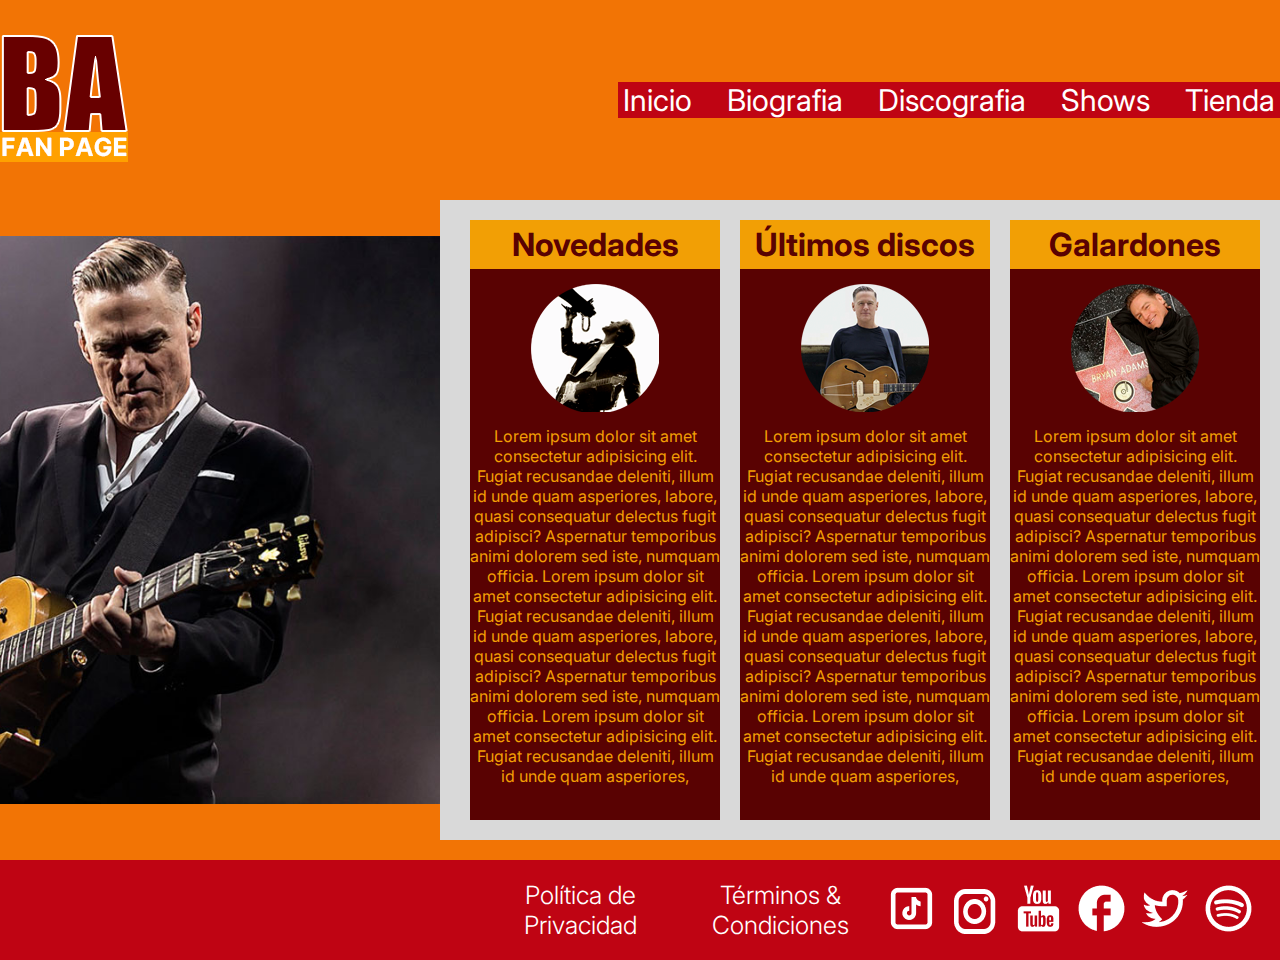
==== index.html @ 45563d8f "Primera subida" ====
<!DOCTYPE html>
<html lang="en">
<head>
    <meta charset="UTF-8">
    <meta name="viewport" content="width=device-width, initial-scale=1.0">
    <title>Bryan Adams Fan Page Home</title>
    <link rel="preconnect" href="https://fonts.googleapis.com">
    <link rel="preconnect" href="https://fonts.gstatic.com" crossorigin>
    <link href="https://fonts.googleapis.com/css2?family=Inter:wght@100..900&display=swap" rel="stylesheet">
    <link rel="stylesheet" href="./css/style.css">
</head>
<body>
    <header class="header-index">
        <div>
            <img src="./assets/img/logo-ba.png" alt="">
        </div>
        <nav>
            <ul class="navBar">
                <li><a href="#">Inicio</a></li>
                <li><a href="./pages/biografia.html">Biografia</a></li>
                <li><a href="./pages/discografia.html">Discografia</a></li>
                <li><a href="./pages/shows.html">Shows</a></li>
                <li><a href="./pages/tienda.html">Tienda</a></li>
            </ul>
        </nav>
    </header>
    <main>
        <section class="contenedor">
            <div>
                <img class="portada" src="./assets/img/ba-portada.jpg" alt="">
            </div>
            <div class="contenedor-caja">
                <article class="caja">
                    <h1>Novedades</h1>
                    <div class="caja-img">
                        <img src="./assets/img/novedades-img.png" alt="">
                    </div>
                    <div>
                        <p>Lorem ipsum dolor sit amet consectetur adipisicing elit. Fugiat recusandae deleniti, illum id unde quam asperiores, labore, quasi consequatur delectus fugit adipisci? Aspernatur temporibus animi dolorem sed iste, numquam officia. Lorem ipsum dolor sit amet consectetur adipisicing elit. Fugiat recusandae deleniti, illum id unde quam asperiores, labore, quasi consequatur delectus fugit adipisci? Aspernatur temporibus animi dolorem sed iste, numquam officia. Lorem ipsum dolor sit amet consectetur adipisicing elit. Fugiat recusandae deleniti, illum id unde quam asperiores,</p>
                    </div>
                </article>
                <article class="caja">
                    <h1>Últimos discos</h1>
                    <div class="caja-img">
                        <img src="./assets/img/ultimodisco-img.png" alt="">
                    </div>
                    <div>
                        <p>Lorem ipsum dolor sit amet consectetur adipisicing elit. Fugiat recusandae deleniti, illum id unde quam asperiores, labore, quasi consequatur delectus fugit adipisci? Aspernatur temporibus animi dolorem sed iste, numquam officia. Lorem ipsum dolor sit amet consectetur adipisicing elit. Fugiat recusandae deleniti, illum id unde quam asperiores, labore, quasi consequatur delectus fugit adipisci? Aspernatur temporibus animi dolorem sed iste, numquam officia. Lorem ipsum dolor sit amet consectetur adipisicing elit. Fugiat recusandae deleniti, illum id unde quam asperiores,</p>
                    </div>
                </article>
                <article class="caja">
                    <h1>Galardones</h1>
                    <div class="caja-img">
                        <img src="./assets/img/galardones-img.png" alt="">
                    </div>
                    <div>
                        <p>Lorem ipsum dolor sit amet consectetur adipisicing elit. Fugiat recusandae deleniti, illum id unde quam asperiores, labore, quasi consequatur delectus fugit adipisci? Aspernatur temporibus animi dolorem sed iste, numquam officia. Lorem ipsum dolor sit amet consectetur adipisicing elit. Fugiat recusandae deleniti, illum id unde quam asperiores, labore, quasi consequatur delectus fugit adipisci? Aspernatur temporibus animi dolorem sed iste, numquam officia. Lorem ipsum dolor sit amet consectetur adipisicing elit. Fugiat recusandae deleniti, illum id unde quam asperiores,</p>
                    </div>
                </article>    
            </div>
        </section>
        <br/>
    </main>
    <footer>
        <div class="footer-privacidad">
            <h2>Política de Privacidad</h2>
        </div>
        <div class="terminos-condiciones">
            <h2>Términos & Condiciones</h2>
        </div>
        <div class="redes">
            <a href="https://www.tiktok.com/@bryanadams" target="_blank"><img src="./assets/img/TikTok.png" alt=""></a>
            <a href="https://www.instagram.com/bryanadams/" target="_blank"><img src="./assets/img/Instagram.png" alt=""></a>
            <a href="https://www.youtube.com/channel/UCxuYPUdTZHRZKVRZ1km1plw" target="_blank"><img src="./assets/img/YouTube Logo.png" alt=""></a>
            <a href="https://www.facebook.com/bryanadamsofficial" target="_blank"><img src="./assets/img/Facebook.png" alt=""></a>
            <a href="https://twitter.com/bryanadams" target="_blank"><img src="./assets/img/Twitter.png" alt=""></a>
            <a href="https://open.spotify.com/artist/3Z02hBLubJxuFJfhacLSDc" target="_blank"><img src="./assets/img/Spotify.png" alt=""></a>
        </div>    
    </footer>
    
</body>
</html>
---- css/style.css ----
/* Reset */
*{
    margin: 0;
    padding: 0;
    box-sizing: border-box;

    /* fuente */
    font-family: "Inter", sans-serif;
}

/* header */

.header-index{
    display: flex;
    justify-content: space-between;
    align-items: center;
    width: 100%;
    height: 200px;
}
.header-index nav{
    background-color: #BF0413;
}
.navBar{
    display: flex;
    gap: 1.5625rem;
    list-style-type: none;
}
.navBar li a{
    text-decoration: none;
    color: white;
    font-size: 1.875rem;
    padding: 5px;
}

/* ESTILO INICIO */

body{
    width: 100%;
    height: 100vh;
    background-color: #F27405;
}
.contenedor{
    width: 100%;
    display: flex;
    flex-direction: row;
    flex-wrap: wrap;
    justify-content: flex-end;
}
.portada{
    width: 100%;
    height: 640px;
    object-fit: contain;
    position: absolute;
    top: 200px;
    left: -525px;
    z-index: -1;
}
.contenedor-caja{
    background-color: #D9D9D9;
    display: flex;
    flex-direction: row;
    flex-wrap: wrap;
    padding: 10px 10px 10px 20px;
}
.caja{
    width: 250px;
    height: 600px;
    background-color: #590202;
    color: #F29F05;
    text-align: center;
    margin: 10px;
}
.caja h1{
    color: #590202;
    background-color: #F29F05;
    padding: 5px 0px 5px 0px;
}
.caja-img{
    padding: 15px 0px 10px 0px;
}

/* ESTILO BIOGRAFIA */

.portada2{
    width: 100%;
    height: 640px;
    object-fit: contain;
    position: absolute;
    top: 200px;
    left: -489px;
    z-index: -1;
}
.contenedor-caja2{
    width: 800px;
    background-color: #D9D9D9;
    display: flex;
    flex-direction: row;
    flex-wrap: wrap;
    padding: 10px 10px 10px 20px;
}
.caja2{
    width: 800px;
    height: 600px;
    background-color: #590202;
    color: #F29F05;
    text-align: center;
    margin: 10px;
}
.caja2 h1{
    color: #590202;
    background-color: #F29F05;
    font-size: 30px;
    padding: 5px 0px 5px 0px;
}
.caja2 p{
    padding: 10px 20px 0px 20px;
}

/* ESTILO DISCOGRAFIA */

.caja h1{
    color: #590202;
    background-color: #F29F05;
    padding: 5px 0px 5px 0px;
}
.caja3{
    width: 250px;
    height: 600px;
    background-color: #590202;
    color: #F29F05;
    text-align: center;
    margin: 10px;
}
.caja3 h1{
    font-size: 30px;
    color: #590202;
    background-color: #F29F05;
    padding: 5px 0px 5px 0px;
}

/* ESTILO SHOWS */

.portada4{
    width: 100%;
    height: 640px;
    object-fit: contain;
    position: absolute;
    top: 200px;
    left: -580px;
    z-index: -1;

}
.caja4{
    width: 800px;
    height: 600px;
    background-color: #590202;
    color: #F29F05;
    text-align: center;
    margin: 10px;
}
.caja4 h1{
    font-size: 30px;
    color: #590202;
    background-color: #F29F05;
    padding: 5px 0px 5px 0px;
}
.caja4 p{
    font-size: xx-large;
    padding-top: 30px;
}

/* ESTILO TIENDA */

.portada5{
    width: 100%;
    height: 640px;
    object-fit: contain;
    position: absolute;
    top: 200px;
    left: -380px;
    z-index: -1;
}
.contenedor-caja5{
    width: 33%;
    background-color: #D9D9D9;
    display: flex;
    flex-direction: row;
    flex-wrap: wrap;
    justify-content: center;
    padding: 10px 10px 10px 20px;
}
.caja5{
    width: 250px;
    height: 290px;
    background-color: #590202;
    color: #F29F05;
    text-align: center;
    margin: 10px;
}
.caja5 h1{
    color: #590202;
    background-color: #F29F05;
}
.caja-img5{
    width: 250px;
    height: 250px;
}
.caja5 p{
    font-size: 11px;
    text-align: center;
    padding: 5px 10px 10px 10px;
}

/* FOOTER */

footer{
    display: flex;
    justify-content: flex-end;
    flex-flow: row wrap;
    width: 100%;
    height: 100px;
    background-color: #BF0413;
}
footer div{
    width: 200px;
    display: flex;
    align-items: center;
}
h2{
    color: white;
    font-size: 25px;
    font-weight: 300;
    text-align: center;
}
.redes{
    width: 400px;
    display: flex;
    justify-content: space-around;
    align-items: center;
    padding: 0px 20px 0px 0px;
}
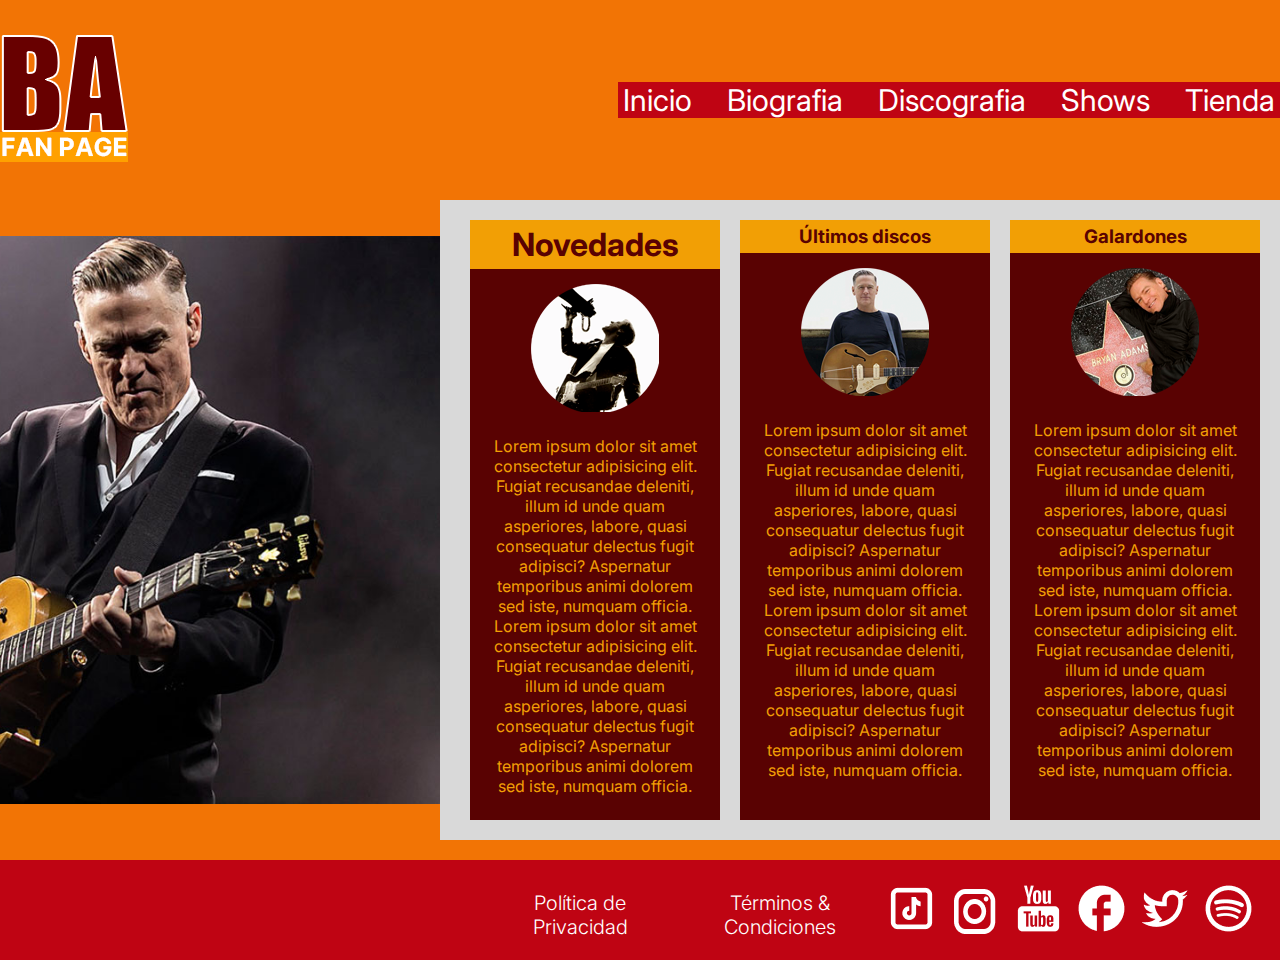
==== commit e837c871: "Corrección de H1 y descripción en los ALT" ====
--- a/index.html
+++ b/index.html
@@ -27,34 +27,34 @@
     <main>
         <section class="contenedor">
             <div>
-                <img class="portada" src="./assets/img/ba-portada.jpg" alt="">
+                <img class="portada" src="./assets/img/ba-portada.jpg" alt="El cantante canadiense Bryan Adams interpretó lo mejor de su discografía en el concierto que ofreció en el Jockey Club del Perú.">
             </div>
             <div class="contenedor-caja">
                 <article class="caja">
                     <h1>Novedades</h1>
                     <div class="caja-img">
-                        <img src="./assets/img/novedades-img.png" alt="">
+                        <img src="./assets/img/novedades-img.png" alt="Bryan Adams con un megafono que forma parte de la tapa del disco Waking Up The Neighbours">
                     </div>
                     <div>
-                        <p>Lorem ipsum dolor sit amet consectetur adipisicing elit. Fugiat recusandae deleniti, illum id unde quam asperiores, labore, quasi consequatur delectus fugit adipisci? Aspernatur temporibus animi dolorem sed iste, numquam officia. Lorem ipsum dolor sit amet consectetur adipisicing elit. Fugiat recusandae deleniti, illum id unde quam asperiores, labore, quasi consequatur delectus fugit adipisci? Aspernatur temporibus animi dolorem sed iste, numquam officia. Lorem ipsum dolor sit amet consectetur adipisicing elit. Fugiat recusandae deleniti, illum id unde quam asperiores,</p>
+                        <p>Lorem ipsum dolor sit amet consectetur adipisicing elit. Fugiat recusandae deleniti, illum id unde quam asperiores, labore, quasi consequatur delectus fugit adipisci? Aspernatur temporibus animi dolorem sed iste, numquam officia. Lorem ipsum dolor sit amet consectetur adipisicing elit. Fugiat recusandae deleniti, illum id unde quam asperiores, labore, quasi consequatur delectus fugit adipisci? Aspernatur temporibus animi dolorem sed iste, numquam officia.</p>
                     </div>
                 </article>
                 <article class="caja">
-                    <h1>Últimos discos</h1>
+                    <h2>Últimos discos</h2>
                     <div class="caja-img">
-                        <img src="./assets/img/ultimodisco-img.png" alt="">
+                        <img src="./assets/img/ultimodisco-img.png" alt="El músico canadiense Bryan Adams posando con su guitarra">
                     </div>
                     <div>
-                        <p>Lorem ipsum dolor sit amet consectetur adipisicing elit. Fugiat recusandae deleniti, illum id unde quam asperiores, labore, quasi consequatur delectus fugit adipisci? Aspernatur temporibus animi dolorem sed iste, numquam officia. Lorem ipsum dolor sit amet consectetur adipisicing elit. Fugiat recusandae deleniti, illum id unde quam asperiores, labore, quasi consequatur delectus fugit adipisci? Aspernatur temporibus animi dolorem sed iste, numquam officia. Lorem ipsum dolor sit amet consectetur adipisicing elit. Fugiat recusandae deleniti, illum id unde quam asperiores,</p>
+                        <p>Lorem ipsum dolor sit amet consectetur adipisicing elit. Fugiat recusandae deleniti, illum id unde quam asperiores, labore, quasi consequatur delectus fugit adipisci? Aspernatur temporibus animi dolorem sed iste, numquam officia. Lorem ipsum dolor sit amet consectetur adipisicing elit. Fugiat recusandae deleniti, illum id unde quam asperiores, labore, quasi consequatur delectus fugit adipisci? Aspernatur temporibus animi dolorem sed iste, numquam officia.</p>
                     </div>
                 </article>
                 <article class="caja">
-                    <h1>Galardones</h1>
+                    <h3>Galardones</h3>
                     <div class="caja-img">
-                        <img src="./assets/img/galardones-img.png" alt="">
+                        <img src="./assets/img/galardones-img.png" alt="Bryan Adams junto a su estrella en el Paseo de la Fama">
                     </div>
                     <div>
-                        <p>Lorem ipsum dolor sit amet consectetur adipisicing elit. Fugiat recusandae deleniti, illum id unde quam asperiores, labore, quasi consequatur delectus fugit adipisci? Aspernatur temporibus animi dolorem sed iste, numquam officia. Lorem ipsum dolor sit amet consectetur adipisicing elit. Fugiat recusandae deleniti, illum id unde quam asperiores, labore, quasi consequatur delectus fugit adipisci? Aspernatur temporibus animi dolorem sed iste, numquam officia. Lorem ipsum dolor sit amet consectetur adipisicing elit. Fugiat recusandae deleniti, illum id unde quam asperiores,</p>
+                        <p>Lorem ipsum dolor sit amet consectetur adipisicing elit. Fugiat recusandae deleniti, illum id unde quam asperiores, labore, quasi consequatur delectus fugit adipisci? Aspernatur temporibus animi dolorem sed iste, numquam officia. Lorem ipsum dolor sit amet consectetur adipisicing elit. Fugiat recusandae deleniti, illum id unde quam asperiores, labore, quasi consequatur delectus fugit adipisci? Aspernatur temporibus animi dolorem sed iste, numquam officia.</p>
                     </div>
                 </article>    
             </div>
@@ -63,10 +63,10 @@
     </main>
     <footer>
         <div class="footer-privacidad">
-            <h2>Política de Privacidad</h2>
+            <p>Política de Privacidad</p>
         </div>
         <div class="terminos-condiciones">
-            <h2>Términos & Condiciones</h2>
+            <p>Términos & Condiciones</p>
         </div>
         <div class="redes">
             <a href="https://www.tiktok.com/@bryanadams" target="_blank"><img src="./assets/img/TikTok.png" alt=""></a>
--- a/css/style.css
+++ b/css/style.css
@@ -75,10 +75,25 @@
     background-color: #F29F05;
     padding: 5px 0px 5px 0px;
 }
+.caja h2{
+    color: #590202;
+    background-color: #F29F05;
+    padding: 5px 0px 5px 0px;
+    font-size: 1.17em;
+    font-weight: bold;
+}
+.caja h3{
+    color: #590202;
+    background-color: #F29F05;
+    padding: 5px 0px 5px 0px;
+}
+
 .caja-img{
     padding: 15px 0px 10px 0px;
 }
-
+p{
+    padding: 10px 20px 0px 20px;
+}
 /* ESTILO BIOGRAFIA */
 
 .portada2{
@@ -113,16 +128,12 @@
     padding: 5px 0px 5px 0px;
 }
 .caja2 p{
-    padding: 10px 20px 0px 20px;
+    padding: 30px 30px 0px 30px;
 }
 
 /* ESTILO DISCOGRAFIA */
 
-.caja h1{
-    color: #590202;
-    background-color: #F29F05;
-    padding: 5px 0px 5px 0px;
-}
+
 .caja3{
     width: 250px;
     height: 600px;
@@ -132,12 +143,23 @@
     margin: 10px;
 }
 .caja3 h1{
-    font-size: 30px;
-    color: #590202;
-    background-color: #F29F05;
-    padding: 5px 0px 5px 0px;
-}
-
+    font-size: 20px;
+    color: #590202;
+    background-color: #F29F05;
+    padding: 5px 0px 5px 0px;
+}
+.caja3 h2{
+    font-size: 20px;
+    color: #590202;
+    background-color: #F29F05;
+    padding: 5px 0px 5px 0px;
+}
+.caja3 h3{
+    font-size: 20px;
+    color: #590202;
+    background-color: #F29F05;
+    padding: 5px 0px 5px 0px;
+}
 /* ESTILO SHOWS */
 
 .portada4{
@@ -226,9 +248,15 @@
     display: flex;
     align-items: center;
 }
-h2{
+.footer-privacidad{
     color: white;
-    font-size: 25px;
+    font-size: 20px;
+    font-weight: 300;
+    text-align: center;
+}
+.terminos-condiciones{
+    color: white;
+    font-size: 20px;
     font-weight: 300;
     text-align: center;
 }
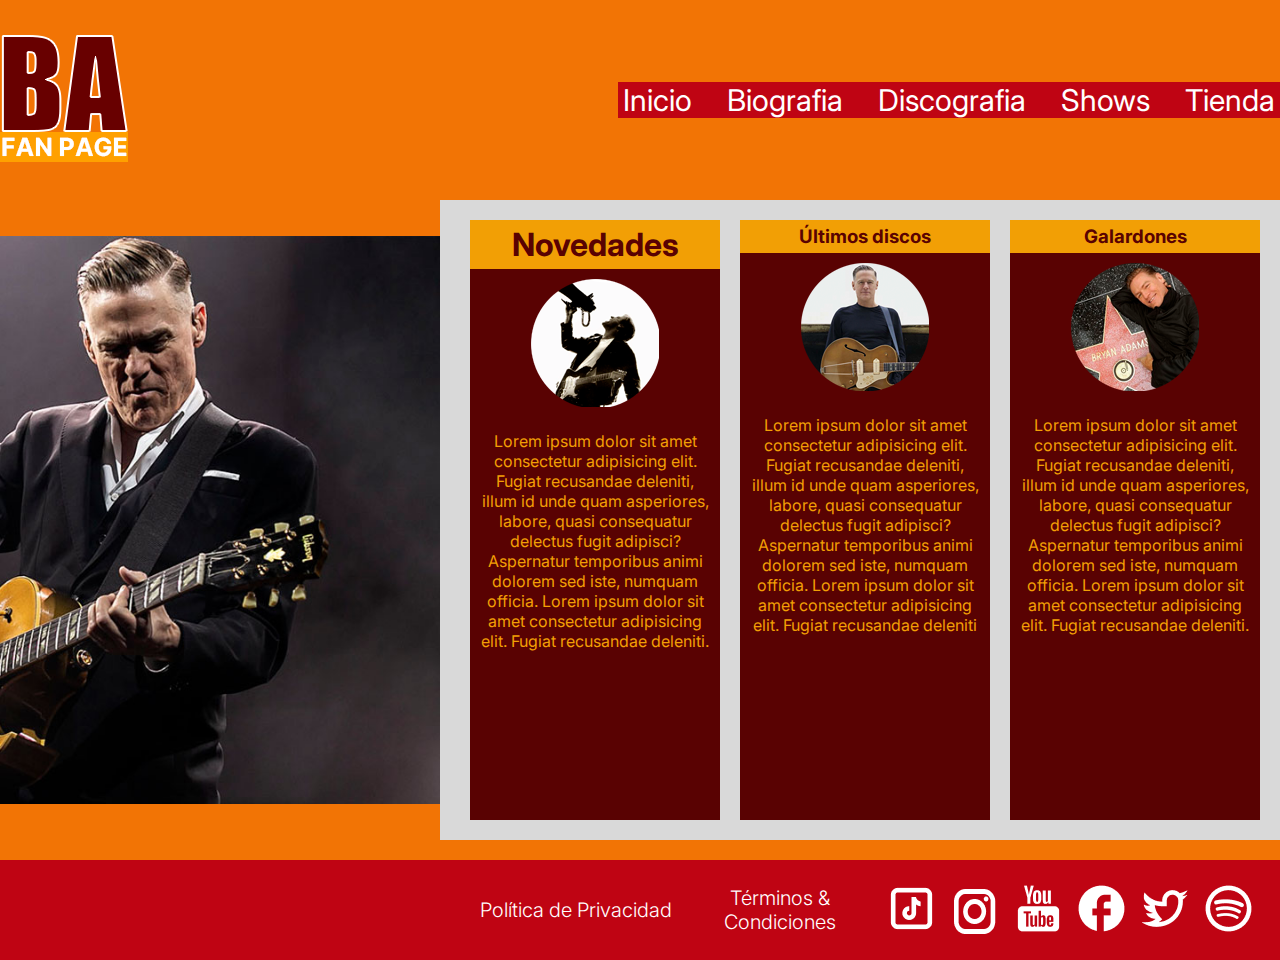
==== commit a761f9e8: "Creacion de Grids y Media Query" ====
--- a/index.html
+++ b/index.html
@@ -1,5 +1,6 @@
 <!DOCTYPE html>
 <html lang="en">
+
 <head>
     <meta charset="UTF-8">
     <meta name="viewport" content="width=device-width, initial-scale=1.0">
@@ -9,9 +10,10 @@
     <link href="https://fonts.googleapis.com/css2?family=Inter:wght@100..900&display=swap" rel="stylesheet">
     <link rel="stylesheet" href="./css/style.css">
 </head>
+
 <body>
     <header class="header-index">
-        <div>
+        <div class="logo">
             <img src="./assets/img/logo-ba.png" alt="">
         </div>
         <nav>
@@ -27,39 +29,53 @@
     <main>
         <section class="contenedor">
             <div>
-                <img class="portada" src="./assets/img/ba-portada.jpg" alt="El cantante canadiense Bryan Adams interpretó lo mejor de su discografía en el concierto que ofreció en el Jockey Club del Perú.">
+                <img class="portada" src="./assets/img/ba-portada.jpg"
+                    alt="El cantante canadiense Bryan Adams interpretó lo mejor de su discografía en el concierto que ofreció en el Jockey Club del Perú.">
             </div>
             <div class="contenedor-caja">
                 <article class="caja">
                     <h1>Novedades</h1>
                     <div class="caja-img">
-                        <img src="./assets/img/novedades-img.png" alt="Bryan Adams con un megafono que forma parte de la tapa del disco Waking Up The Neighbours">
+                        <img src="./assets/img/novedades-img.png"
+                            alt="Bryan Adams con un megafono que forma parte de la tapa del disco Waking Up The Neighbours">
                     </div>
-                    <div>
-                        <p>Lorem ipsum dolor sit amet consectetur adipisicing elit. Fugiat recusandae deleniti, illum id unde quam asperiores, labore, quasi consequatur delectus fugit adipisci? Aspernatur temporibus animi dolorem sed iste, numquam officia. Lorem ipsum dolor sit amet consectetur adipisicing elit. Fugiat recusandae deleniti, illum id unde quam asperiores, labore, quasi consequatur delectus fugit adipisci? Aspernatur temporibus animi dolorem sed iste, numquam officia.</p>
+                    <div class="texto">
+                        <p>Lorem ipsum dolor sit amet consectetur adipisicing elit. Fugiat recusandae deleniti, illum id
+                            unde quam asperiores, labore, quasi consequatur delectus fugit adipisci? Aspernatur
+                            temporibus animi dolorem sed iste, numquam officia. Lorem ipsum dolor sit amet consectetur
+                            adipisicing elit. Fugiat recusandae deleniti.</p>
                     </div>
                 </article>
                 <article class="caja">
                     <h2>Últimos discos</h2>
                     <div class="caja-img">
-                        <img src="./assets/img/ultimodisco-img.png" alt="El músico canadiense Bryan Adams posando con su guitarra">
+                        <img src="./assets/img/ultimodisco-img.png"
+                            alt="El músico canadiense Bryan Adams posando con su guitarra">
                     </div>
-                    <div>
-                        <p>Lorem ipsum dolor sit amet consectetur adipisicing elit. Fugiat recusandae deleniti, illum id unde quam asperiores, labore, quasi consequatur delectus fugit adipisci? Aspernatur temporibus animi dolorem sed iste, numquam officia. Lorem ipsum dolor sit amet consectetur adipisicing elit. Fugiat recusandae deleniti, illum id unde quam asperiores, labore, quasi consequatur delectus fugit adipisci? Aspernatur temporibus animi dolorem sed iste, numquam officia.</p>
+                    <div class="texto">
+                        <p>Lorem ipsum dolor sit amet consectetur adipisicing elit. Fugiat recusandae deleniti, illum id
+                            unde quam asperiores, labore, quasi consequatur delectus fugit adipisci? Aspernatur
+                            temporibus animi dolorem sed iste, numquam officia. Lorem ipsum dolor sit amet consectetur
+                            adipisicing elit. Fugiat recusandae deleniti
+                        </p>
                     </div>
                 </article>
                 <article class="caja">
                     <h3>Galardones</h3>
                     <div class="caja-img">
-                        <img src="./assets/img/galardones-img.png" alt="Bryan Adams junto a su estrella en el Paseo de la Fama">
+                        <img src="./assets/img/galardones-img.png"
+                            alt="Bryan Adams junto a su estrella en el Paseo de la Fama">
                     </div>
-                    <div>
-                        <p>Lorem ipsum dolor sit amet consectetur adipisicing elit. Fugiat recusandae deleniti, illum id unde quam asperiores, labore, quasi consequatur delectus fugit adipisci? Aspernatur temporibus animi dolorem sed iste, numquam officia. Lorem ipsum dolor sit amet consectetur adipisicing elit. Fugiat recusandae deleniti, illum id unde quam asperiores, labore, quasi consequatur delectus fugit adipisci? Aspernatur temporibus animi dolorem sed iste, numquam officia.</p>
+                    <div class="texto">
+                        <p>Lorem ipsum dolor sit amet consectetur adipisicing elit. Fugiat recusandae deleniti, illum id
+                            unde quam asperiores, labore, quasi consequatur delectus fugit adipisci? Aspernatur
+                            temporibus animi dolorem sed iste, numquam officia. Lorem ipsum dolor sit amet consectetur
+                            adipisicing elit. Fugiat recusandae deleniti.</p>
                     </div>
-                </article>    
+                </article>
             </div>
         </section>
-        <br/>
+        <br />
     </main>
     <footer>
         <div class="footer-privacidad">
@@ -70,13 +86,18 @@
         </div>
         <div class="redes">
             <a href="https://www.tiktok.com/@bryanadams" target="_blank"><img src="./assets/img/TikTok.png" alt=""></a>
-            <a href="https://www.instagram.com/bryanadams/" target="_blank"><img src="./assets/img/Instagram.png" alt=""></a>
-            <a href="https://www.youtube.com/channel/UCxuYPUdTZHRZKVRZ1km1plw" target="_blank"><img src="./assets/img/YouTube Logo.png" alt=""></a>
-            <a href="https://www.facebook.com/bryanadamsofficial" target="_blank"><img src="./assets/img/Facebook.png" alt=""></a>
+            <a href="https://www.instagram.com/bryanadams/" target="_blank"><img src="./assets/img/Instagram.png"
+                    alt=""></a>
+            <a href="https://www.youtube.com/channel/UCxuYPUdTZHRZKVRZ1km1plw" target="_blank"><img
+                    src="./assets/img/YouTube Logo.png" alt=""></a>
+            <a href="https://www.facebook.com/bryanadamsofficial" target="_blank"><img src="./assets/img/Facebook.png"
+                    alt=""></a>
             <a href="https://twitter.com/bryanadams" target="_blank"><img src="./assets/img/Twitter.png" alt=""></a>
-            <a href="https://open.spotify.com/artist/3Z02hBLubJxuFJfhacLSDc" target="_blank"><img src="./assets/img/Spotify.png" alt=""></a>
-        </div>    
+            <a href="https://open.spotify.com/artist/3Z02hBLubJxuFJfhacLSDc" target="_blank"><img
+                    src="./assets/img/Spotify.png" alt=""></a>
+        </div>
     </footer>
-    
+
 </body>
+
 </html>--- a/css/style.css
+++ b/css/style.css
@@ -15,7 +15,7 @@
     justify-content: space-between;
     align-items: center;
     width: 100%;
-    height: 200px;
+    height: 12.5rem;
 }
 .header-index nav{
     background-color: #BF0413;
@@ -48,11 +48,11 @@
 }
 .portada{
     width: 100%;
-    height: 640px;
+    height: 40rem;
     object-fit: contain;
     position: absolute;
     top: 200px;
-    left: -525px;
+    left: -520px;
     z-index: -1;
 }
 .contenedor-caja{
@@ -89,24 +89,24 @@
 }
 
 .caja-img{
-    padding: 15px 0px 10px 0px;
-}
-p{
-    padding: 10px 20px 0px 20px;
+    padding: 10px 0px 10px 0px;
+}
+.texto {
+    text-align: center;
+    padding: .625rem .625rem;
 }
 /* ESTILO BIOGRAFIA */
 
 .portada2{
     width: 100%;
-    height: 640px;
+    height: 100%;
     object-fit: contain;
     position: absolute;
-    top: 200px;
-    left: -489px;
+    left: -10.5625rem;
     z-index: -1;
 }
 .contenedor-caja2{
-    width: 800px;
+    width: 50rem;
     background-color: #D9D9D9;
     display: flex;
     flex-direction: row;
@@ -114,8 +114,8 @@
     padding: 10px 10px 10px 20px;
 }
 .caja2{
-    width: 800px;
-    height: 600px;
+    width: 50rem;
+    height: 37.5rem;
     background-color: #590202;
     color: #F29F05;
     text-align: center;
@@ -168,9 +168,23 @@
     object-fit: contain;
     position: absolute;
     top: 200px;
-    left: -580px;
+    left: -480px;
     z-index: -1;
-
+}
+.contenedor4{
+    width: 100%;
+    display: flex;
+    flex-direction: row;
+    flex-wrap: wrap;
+    justify-content: flex-end;
+}
+.contenedor-caja4{
+    width: 50rem;
+    background-color: #D9D9D9;
+    display: flex;
+    flex-direction: row;
+    flex-wrap: wrap;
+    padding: 10px 10px 10px 20px;
 }
 .caja4{
     width: 800px;
@@ -195,15 +209,15 @@
 
 .portada5{
     width: 100%;
-    height: 640px;
+    height: 100%;
     object-fit: contain;
     position: absolute;
-    top: 200px;
-    left: -380px;
+    left: -25.5625rem;
+    top: 9.70rem;
     z-index: -1;
 }
 .contenedor-caja5{
-    width: 33%;
+    width: 100%;
     background-color: #D9D9D9;
     display: flex;
     flex-direction: row;
@@ -212,8 +226,8 @@
     padding: 10px 10px 10px 20px;
 }
 .caja5{
-    width: 250px;
-    height: 290px;
+    width: 15.625rem;
+    height: 18.75rem;
     background-color: #590202;
     color: #F29F05;
     text-align: center;
@@ -240,17 +254,17 @@
     justify-content: flex-end;
     flex-flow: row wrap;
     width: 100%;
-    height: 100px;
+    height: 6.25rem;
     background-color: #BF0413;
 }
 footer div{
-    width: 200px;
+    width: 12.5rem;
     display: flex;
     align-items: center;
 }
 .footer-privacidad{
     color: white;
-    font-size: 20px;
+    font-size: 1.25rem;
     font-weight: 300;
     text-align: center;
 }
@@ -261,9 +275,564 @@
     text-align: center;
 }
 .redes{
-    width: 400px;
+    width: 25rem;
     display: flex;
     justify-content: space-around;
     align-items: center;
     padding: 0px 20px 0px 0px;
+}
+
+/* Grids Biografia */
+
+.gridContenedor{
+    display: grid;
+    width: 100%;
+    height: 100vh;
+    grid-template-columns: repeat(4 ,1fr);
+    grid-template-rows: 35px 128px 40px 1fr 1fr;
+    grid-template-areas:  
+    "logo header header header"
+    "logo header header header"
+    "portada2 portada2 contenedor contenedor"
+    "portada2 portada2 contenedor contenedor"
+    "footer footer footer footer"
+    ;
+}
+
+.gridContenedor .logo{
+    grid-area: logo;
+    width: 100%;
+    height: 100%;
+    grid-column: 1/2;
+    grid-row: 2/3;
+}
+
+.gridContenedor header{
+    grid-area: header;
+    width: 100%;
+    height: 100%;
+    grid-column: 4/5;
+    grid-row: 2/3;
+}
+
+.gridContenedor main{
+    grid-area: contenedor;
+    width: 100%;
+    height: 100%;
+    grid-column: 3/5;
+    grid-row: 4/5;
+}
+
+.gridContenedor .portada2{
+    width: 100%;
+    height: 100%;
+    grid-area: portada2;
+    grid-column: 1/4;
+    grid-row: 3/4;
+}
+
+.gridContenedor footer{
+    grid-area: footer;
+    grid-column: 1/5;
+    grid-row: 5/6;
+}
+
+/* Grids Tienda */
+
+.gridContenedor2{
+    display: grid;
+    width: 100%;
+    height: 100vh;
+    grid-template-columns: repeat(4 ,1fr);
+    grid-template-rows: 35px 128px 1fr 40rem 1fr;
+    grid-template-areas:  
+    "logo header header header"
+    "logo header header header"
+    "portada5 portada5 contenedor contenedor"
+    "portada5 portada5 contenedor contenedor"
+    "footer footer footer footer"
+    ;
+}
+
+.gridContenedor2 .logo{
+    grid-area: logo;
+    width: 100%;
+    height: 100%;
+    grid-column: 1/2;
+    grid-row: 2/3;
+}
+
+.gridContenedor2 header{
+    grid-area: header;
+    width: 100%;
+    height: 100%;
+    grid-column: 4/5;
+    grid-row: 2/3;
+}
+
+.gridContenedor2 main{
+    grid-area: contenedor;
+    width: 100%;
+    height: 100%;
+    grid-column: 4/5;
+    grid-row: 4/5;
+}
+
+.gridContenedor2 .portada5{
+    width: 88%;
+    height: 90%;
+    grid-area: portada5;
+    grid-column: 1/4;
+    grid-row: 3/4;
+}
+
+.gridContenedor2 footer{
+    grid-area: footer;
+    grid-column: 1/5;
+    grid-row: 5/6;
+}
+
+/* Pseudoclases */
+
+.navBar li a:hover{
+    color:#590202
+}
+.caja-img5{
+    filter: grayscale(2);
+}
+.caja-img5:hover{
+    filter: none;
+}
+
+button{
+    border: none;
+    border-color: none;
+    color: #F29F05;
+    background-color:#590202
+}
+
+button:active{
+    background-color: #BF0413;
+}
+
+.footer-privacidad:hover{
+    color: #F29F05;
+}
+
+.terminos-condiciones:hover{
+    color: #F29F05;
+}
+
+/* Media Query */
+
+@media (max-width: 1440px){
+
+}
+
+
+@media (max-width: 1024px){
+    /* INICIO */
+    .contenedor-caja{
+        width: 70%;
+    }
+    .caja{
+        width: 30%;
+    }
+    .texto{
+        width: 100%;
+        
+    }
+    .portada{
+        object-fit: cover;
+        left: -300px;
+    }
+    /* SHOWS */
+    .contenedor4{
+        width: 64rem;
+        display: flex;
+        flex-wrap: wrap;
+        justify-content: flex-end;
+    }
+    .contenedor-caja4{
+        display: flex;
+        flex-direction: column;
+        align-content: flex-end;
+        padding:0%;
+        width: 100%;
+    }
+    .portada4{
+        width: 100%;
+        height: 522px;
+        object-fit:cover;
+        position: absolute;
+        clip-path: inset(0 31% 0 0);
+        left: -13.6875rem;
+        z-index: 1;
+    }
+    .caja4{
+        display: flex;
+        flex-direction: column;
+        width: 50%;
+        height: auto;
+    }
+    .textoShow p{
+        font-size: 1.6875rem;
+    }
+    .caja4 p{
+        font-size: 1.6875rem;
+        padding: 10px 10px 10px 10px;
+    }
+}
+@media (max-width: 768px){
+    /* INICIO */
+    .logo{
+        width: 15%;
+        left: -200px;
+    }
+    .header-index{
+        display: flex;
+        flex-direction: column-reverse;
+        justify-content: space-between;
+        align-items: stretch;
+        width: 100%;
+    }
+    .header-index img{
+        width: 100%;
+    }
+    .portada{
+        width: 100%;
+        height: 1100px;
+        object-fit:cover;
+        position: absolute;
+        left: -19.6875rem;
+        z-index: 1;
+    }
+    .contenedor{
+        width: 100%;
+        display: flex;
+        flex-wrap: wrap;
+        justify-content: flex-end;
+    }
+    .contenedor-caja{
+        display: flex;
+        flex-direction: column;
+        align-content: flex-end;
+        padding:0%;
+        width: 100%;
+        z-index: 0;
+    }
+    .caja{
+        display: flex;
+        flex-direction: column;
+        width: 38%;
+        height: 31%;
+    }
+    .caja img{
+        display: flex;
+        align-content:flex-end;
+        width: 25%;
+        height: 100%;
+    }
+    .texto{
+        width: 100%;
+    }
+    footer{
+        display: flex;
+        flex-direction: row;
+        justify-content: center;
+        width: 100%;
+        flex-wrap: nowrap;
+    }
+    .redes{
+        width: 50%;
+        display: flex;
+        justify-content: flex-end;
+    }
+    /* SHOWS */
+    .contenedor4{
+        width: 48rem;
+        display: flex;
+        flex-wrap: wrap;
+        justify-content: flex-end;
+    }
+    .portada4{
+        width: 100%;
+        height: 787px;
+        object-fit:cover;
+        position: absolute;
+        clip-path: inset(0 25% 0 0);
+        left: -13.6875rem;
+        z-index: 1;
+    }
+}
+@media (max-width: 425px){
+    .header-index{
+        display: flex;
+        flex-direction: column-reverse;
+        width: 100%;
+        justify-content: center;
+        align-items: stretch;
+    }
+    .navBar{
+        height: 30px;
+        text-align: center;
+        gap: .0625rem ;
+    }
+    .navBar li a{
+        font-size: 1.25rem ;
+    }
+    .portada{
+        width: 100%;
+        height: 870px;
+        object-fit:cover;
+        position: absolute;
+        left: -12.6875rem;
+        z-index: 1;
+    }
+    .contenedor{
+        width: 100%;
+        display: flex;
+        flex-wrap: wrap;
+        justify-content: flex-end;
+    }
+    .contenedor-caja{
+        display: flex;
+        flex-direction: column;
+        align-content: flex-end;
+        padding:0%;
+        width: 100%;
+        z-index: 0;
+    }
+    .caja{
+        display: flex;
+        flex-direction: column;
+        width: 44%;
+        height: auto;
+    }
+    .caja img{
+        display: flex;
+        align-content:flex-end;
+        width: 25%;
+        height: 100%;
+    }
+    .texto{
+        font-size: .6875rem;
+        width: 100%;
+    }
+    footer{
+        display: flex;
+        flex-direction: row;
+        width: 100%;
+        flex-wrap: wrap;
+        justify-content: center;
+    }
+    .footer-privacidad{
+        font-size: 15px;
+    }
+    .terminos-condiciones{
+        font-size: 15px;
+    }
+    .redes{
+        width: 100%;
+        display: flex;
+        justify-content: center;
+    }
+    /* SHOWS */
+    .contenedor4{
+        width: 26.5625rem;
+        display: flex;
+        flex-wrap: wrap;
+        justify-content: flex-end;
+    }
+    .contenedor-caja4{
+        display: flex;
+        flex-direction: column;
+        align-content: flex-end;
+        padding:0%;
+        width: 100%;
+    }
+    .portada4{
+        width: 100%;
+        height: 522px;
+        object-fit:cover;
+        position: absolute;
+        clip-path: inset(0 33% 0 0);
+        left: -5.6875rem;
+        z-index: 1;
+    }
+    .caja4{
+        display: flex;
+        flex-direction: column;
+        width: 50%;
+        height: auto;
+    }
+    .textoShow p{
+        font-size: 1.6875rem;
+    }
+    .caja4 h1{
+        font-size: 1.5625rem;
+    }
+    .caja4 p{
+        font-size: .9375rem;
+        padding: 10px 10px 10px 10px;
+    }
+}
+@media (max-width: 375px){
+    .header-index{
+        align-items: flex-start; 
+    }
+    .navBar{
+        height: 30px;
+        text-align: center;
+        gap: .1875rem ;
+    }
+    .navBar li a{
+        font-size: 1.0625rem ;
+    }
+    .portada{
+        left: -11.3875rem;
+        height: 896px;
+    }
+    footer{
+        display: flex;
+        flex-direction: row;
+        width: 100%;
+        flex-wrap: wrap;
+        justify-content: center;
+    }
+    .footer-privacidad{
+        font-size: 13px;
+    }
+    .terminos-condiciones{
+        font-size: 13px;
+    }
+    .redes{
+        display: flex;
+        justify-content: center;
+        padding: 5px;
+    }
+    /* SHOWS */
+    .contenedor4{
+        width: 23.4375rem;
+        display: flex;
+        flex-wrap: wrap;
+        justify-content: flex-end;
+    }
+    .contenedor-caja4{
+        display: flex;
+        flex-direction: column;
+        align-content: flex-end;
+        padding:0%;
+        width: 100%;
+    }
+    .portada4{
+        width: 100%;
+        height: 545px;
+        object-fit:cover;
+        position: absolute;
+        clip-path: inset(0 33% 0 0);
+        left: -5.1875rem;
+        z-index: 1;
+    }
+    .caja4{
+        display: flex;
+        flex-direction: column;
+        width: 50%;
+        height: auto;
+    }
+    .textoShow p{
+        font-size: 1.25rem;
+    }
+    .caja4 h1{
+        font-size: 1.25rem;
+    }
+    .caja4 p{
+        font-size: .9375rem;
+        padding: 10px 10px 10px 10px;
+    }
+}    
+
+@media (max-width: 320px){
+    .header-index{
+
+    }
+    .navBar{
+        width: 20rem;
+        height: 30px;
+        text-align: center;
+    }
+    .navBar li a{
+        font-size: .875rem ;
+    }
+    .portada{
+        height: 705px;
+        left: -160px;
+    }
+    .contenedor{
+        margin: auto;
+        width: 20rem;
+    }
+    .texto{
+        font-size: 8px;
+    }
+    footer{
+        width: 20rem;
+    }
+    .footer-privacidad{
+        display: flex;
+        width: 10rem;
+        justify-content: start;
+        font-size: .75rem;
+    }
+    .terminos-condiciones{
+        display: flex;
+        width: 9rem;
+        justify-content: end;
+        font-size: .75rem;
+    }
+    .redes{
+        width: 20rem;
+        display: flex;
+        justify-content: space-around;
+        padding: 5px;
+    }
+        /* SHOWS */
+        .contenedor4{
+            width: 20rem;
+            display: flex;
+            flex-wrap: wrap;
+            justify-content: flex-end;
+        }
+        .contenedor-caja4{
+            display: flex;
+            flex-direction: column;
+            align-content: flex-end;
+            padding:0%;
+            width: 100%;
+        }
+        .portada4{
+            width: 100%;
+            height: 545px;
+            object-fit:cover;
+            position: absolute;
+            clip-path: inset(0 32% 0 0);
+            left: -5.1875rem;
+            z-index: 1;
+        }
+        .caja4{
+            display: flex;
+            flex-direction: column;
+            width: 50%;
+            height: auto;
+        }
+        .textoShow p{
+            font-size: 1.25rem;
+        }
+        .caja4 h1{
+            font-size: 1.25rem;
+        }
+        .caja4 p{
+            font-size: .875rem;
+            padding: 10px 10px 10px 10px;
+        } 
 }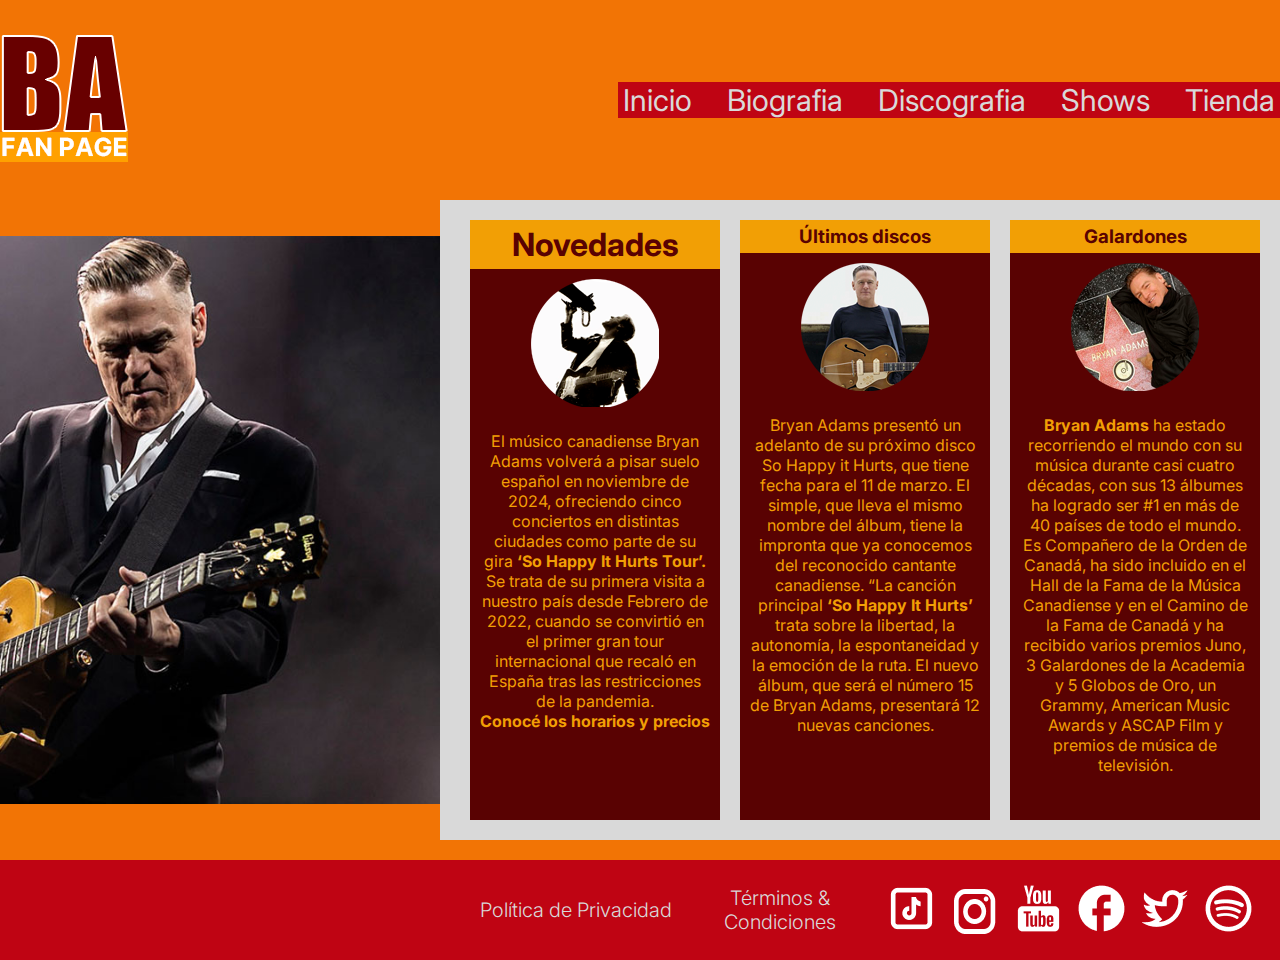
==== commit e649ab3b: "Aplicando SEO, Media Query" ====
--- a/index.html
+++ b/index.html
@@ -4,7 +4,18 @@
 <head>
     <meta charset="UTF-8">
     <meta name="viewport" content="width=device-width, initial-scale=1.0">
-    <title>Bryan Adams Fan Page Home</title>
+    <meta name="description" content="Sitio web no oficial del músico canadiense Bryan Adams con novedades, últimas noticias para los fans">
+    <meta name="keywords" content="heaven, bryan adams, bryan adams argentina 2024, all for love, tour">
+    <meta name="author" content="angel gaston diaz">
+    <meta name="copyright" content="angel gaston diaz">
+    <meta property="og:title" content=Bryan Adams Fan Page>
+    <meta property="og:site_name" content=BryanAdamsFanPage.com>
+    <meta property="og:url" content=https://angelgastondiaz.github.io/Bryan-Adams-FanPage />
+    <meta property="og:description" content=Sitio web no oficial del músico canadiense Bryan Adams>
+    <meta property="og:type" content=website>
+    <meta property="og:image" content=https://raw.githubusercontent.com/angelgastondiaz/Bryan-Adams-FanPage/main/assets/img/ba-portada.jpg>
+    <title>Inicio | Bryan Adams Fan Page</title>
+    <link rel="shortcut icon" href="./assets/img/logo-ba.ico" type="image/x-icon">
     <link rel="preconnect" href="https://fonts.googleapis.com">
     <link rel="preconnect" href="https://fonts.gstatic.com" crossorigin>
     <link href="https://fonts.googleapis.com/css2?family=Inter:wght@100..900&display=swap" rel="stylesheet">
@@ -40,10 +51,15 @@
                             alt="Bryan Adams con un megafono que forma parte de la tapa del disco Waking Up The Neighbours">
                     </div>
                     <div class="texto">
-                        <p>Lorem ipsum dolor sit amet consectetur adipisicing elit. Fugiat recusandae deleniti, illum id
-                            unde quam asperiores, labore, quasi consequatur delectus fugit adipisci? Aspernatur
-                            temporibus animi dolorem sed iste, numquam officia. Lorem ipsum dolor sit amet consectetur
-                            adipisicing elit. Fugiat recusandae deleniti.</p>
+                        <p>El músico canadiense Bryan Adams volverá a pisar suelo español en noviembre de 2024,
+                            ofreciendo cinco
+                            conciertos en distintas ciudades como parte de su gira <strong>‘So Happy It Hurts Tour’.
+                            </strong>
+                            <br />Se trata de su primera visita a nuestro país desde Febrero de 2022, cuando se
+                            convirtió en el primer gran tour internacional que recaló en España tras las restricciones
+                            de la pandemia.
+                            <br /><strong>Conocé los horarios y precios</strong>
+                        </p>
                     </div>
                 </article>
                 <article class="caja">
@@ -53,10 +69,12 @@
                             alt="El músico canadiense Bryan Adams posando con su guitarra">
                     </div>
                     <div class="texto">
-                        <p>Lorem ipsum dolor sit amet consectetur adipisicing elit. Fugiat recusandae deleniti, illum id
-                            unde quam asperiores, labore, quasi consequatur delectus fugit adipisci? Aspernatur
-                            temporibus animi dolorem sed iste, numquam officia. Lorem ipsum dolor sit amet consectetur
-                            adipisicing elit. Fugiat recusandae deleniti
+                        <p>Bryan Adams presentó un adelanto de su próximo disco So Happy it Hurts, que tiene fecha para
+                            el 11 de marzo. El simple, que lleva el mismo nombre del álbum, tiene la impronta que ya
+                            conocemos del reconocido cantante canadiense. “La canción principal <strong>‘So Happy It
+                                Hurts’</strong>
+                            trata sobre la libertad, la autonomía, la espontaneidad y la emoción de la ruta. El nuevo
+                            álbum, que será el número 15 de Bryan Adams, presentará 12 nuevas canciones.
                         </p>
                     </div>
                 </article>
@@ -67,10 +85,12 @@
                             alt="Bryan Adams junto a su estrella en el Paseo de la Fama">
                     </div>
                     <div class="texto">
-                        <p>Lorem ipsum dolor sit amet consectetur adipisicing elit. Fugiat recusandae deleniti, illum id
-                            unde quam asperiores, labore, quasi consequatur delectus fugit adipisci? Aspernatur
-                            temporibus animi dolorem sed iste, numquam officia. Lorem ipsum dolor sit amet consectetur
-                            adipisicing elit. Fugiat recusandae deleniti.</p>
+                        <p><strong>Bryan Adams</strong> ha estado recorriendo el mundo con su música durante casi cuatro décadas, con sus
+                            13 álbumes ha logrado ser #1 en más de 40 países de todo el mundo. Es Compañero de la Orden
+                            de Canadá, ha sido incluido en el Hall de la Fama de la Música Canadiense y en el Camino de
+                            la Fama de Canadá y ha recibido varios premios Juno, 3 Galardones de la Academia y 5 Globos
+                            de Oro, un Grammy, American Music Awards y ASCAP Film y premios de música de televisión.
+                            </p>
                     </div>
                 </article>
             </div>
--- a/css/style.css
+++ b/css/style.css
@@ -1,838 +1,964 @@
 /* Reset */
-*{
-    margin: 0;
-    padding: 0;
-    box-sizing: border-box;
-
-    /* fuente */
-    font-family: "Inter", sans-serif;
-}
-
-/* header */
-
-.header-index{
-    display: flex;
-    justify-content: space-between;
-    align-items: center;
-    width: 100%;
-    height: 12.5rem;
-}
-.header-index nav{
-    background-color: #BF0413;
-}
-.navBar{
-    display: flex;
-    gap: 1.5625rem;
-    list-style-type: none;
-}
-.navBar li a{
+* {
+  margin: 0;
+  padding: 0;
+  box-sizing: border-box;
+  /* fuente */
+  font-family: "Inter", sans-serif; }
+
+.header-index {
+  display: flex;
+  flex-direction: none;
+  justify-content: space-between;
+  align-items: center;
+  flex-wrap: none;
+  width: 100%;
+  height: 12.5rem; }
+
+.logo {
+  width: auto;
+  height: auto; }
+
+.navBar {
+  display: flex;
+  background-color: #BF0413;
+  gap: 1.5625rem;
+  list-style-type: none; }
+  .navBar li a {
     text-decoration: none;
-    color: white;
+    color: #D9D9D9;
     font-size: 1.875rem;
-    padding: 5px;
-}
-
-/* ESTILO INICIO */
-
-body{
-    width: 100%;
-    height: 100vh;
-    background-color: #F27405;
-}
-.contenedor{
-    width: 100%;
-    display: flex;
-    flex-direction: row;
-    flex-wrap: wrap;
-    justify-content: flex-end;
-}
-.portada{
-    width: 100%;
-    height: 40rem;
-    object-fit: contain;
-    position: absolute;
-    top: 200px;
-    left: -520px;
-    z-index: -1;
-}
-.contenedor-caja{
-    background-color: #D9D9D9;
-    display: flex;
-    flex-direction: row;
-    flex-wrap: wrap;
-    padding: 10px 10px 10px 20px;
-}
-.caja{
-    width: 250px;
-    height: 600px;
-    background-color: #590202;
-    color: #F29F05;
+    padding: 5px; }
+    .navBar li a:hover {
+      color: #590202; }
+
+body {
+  width: 100%;
+  height: 100vh;
+  background-color: #F27405; }
+
+.gridContenedor {
+  display: grid;
+  width: 100%;
+  height: 100vh;
+  align-items: end;
+  grid-template-columns: 1fr 1fr;
+  grid-template-rows: 122px 40px 1fr;
+  grid-template-areas: "header header"
+ "main main"
+ "footer footer"; }
+  .gridContenedor img {
+    width: 8rem;
+    height: 8rem;
+    grid-column: 1/2;
+    grid-row: 2/3; }
+
+.gridContenedor header {
+  width: 100%;
+  display: flex;
+  justify-content: flex-end;
+  grid-area: header;
+  grid-column: 2/3;
+  grid-row: 1/2; }
+
+.gridContenedor main {
+  width: 100%;
+  height: 40rem;
+  background-color: #D9D9D9;
+  grid-area: main;
+  display: grid;
+  grid-template-columns: repeat(4, 1fr);
+  grid-template-rows: repeat(4, 1fr);
+  grid-row: 3/4; }
+
+.gridContenedor2 img {
+  width: 100%;
+  height: 640px;
+  grid-column: 1/3;
+  grid-row: 2/3;
+  object-fit: cover; }
+
+.gridContenedor2 h1, .gridContenedor2 .caja3 h2, .caja3 .gridContenedor2 h2, .gridContenedor2 .caja3 h3, .caja3 .gridContenedor2 h3, .gridContenedor2 .caja h2, .caja .gridContenedor2 h2, .gridContenedor2 .caja h3, .caja .gridContenedor2 h3 {
+  width: 91%;
+  height: 6%;
+  text-align: center;
+  margin: 20px 40px;
+  background-color: #F29F05;
+  color: #590202;
+  grid-column: 3/5;
+  grid-row: 2/3;
+  order: 2; }
+
+.gridContenedor2 p {
+  width: 91%;
+  height: 87%;
+  margin: 40px;
+  border: 20px;
+  padding: 20px;
+  text-align: center;
+  background-color: #590202;
+  color: #F29F05;
+  grid-column: 3/5;
+  grid-row: 2/3;
+  order: 1; }
+
+.gridContenedor footer {
+  width: 100%;
+  height: 100px;
+  grid-area: footer;
+  grid-column: 1/5;
+  grid-row: 4/5;
+  margin-top: 20px; }
+  .gridContenedor footer p {
+    width: 12.5rem;
+    color: #D9D9D9;
     text-align: center;
-    margin: 10px;
-}
-.caja h1{
+    font-size: 1.25rem;
+    font-weight: 300;
+    padding: 20px; }
+
+.redes img {
+  width: 55px;
+  height: 55px; }
+
+.contenedor {
+  width: 100%;
+  display: flex;
+  flex-direction: row;
+  flex-wrap: wrap;
+  justify-content: flex-end; }
+
+.portada {
+  width: 100%;
+  height: 40rem;
+  object-fit: contain;
+  position: absolute;
+  top: 200px;
+  left: -520px;
+  z-index: -1; }
+  .portada img {
+    width: 100%;
+    height: 40rem; }
+
+.contenedor-caja3 {
+  background-color: #D9D9D9;
+  display: flex;
+  flex-direction: row;
+  flex-wrap: wrap;
+  padding: 10px 10px 10px 20px; }
+
+.caja3 {
+  width: 250px;
+  height: 600px;
+  background-color: #590202;
+  color: #F29F05;
+  text-align: center;
+  margin: 10px; }
+  .caja3 h1, .caja3 h2, .caja3 h3 {
     color: #590202;
     background-color: #F29F05;
-    padding: 5px 0px 5px 0px;
-}
-.caja h2{
+    padding: 5px 0px 5px 0px; }
+  .caja3 h2, .caja3 h3 {
+    font-size: 1.17em;
+    font-weight: bold; }
+
+.caja-img {
+  width: auto;
+  height: auto;
+  padding: 10px 0px 10px 0px; }
+
+.texto {
+  text-align: center;
+  padding: .625rem .625rem; }
+
+.portada4 {
+  width: 100%;
+  height: 640px;
+  object-fit: contain;
+  position: absolute;
+  top: 200px;
+  left: -480px;
+  z-index: -1; }
+
+.contenedor4 {
+  width: 100%;
+  display: flex;
+  flex-direction: row;
+  flex-wrap: wrap;
+  justify-content: flex-end; }
+
+.contenedor-caja4 {
+  width: 50rem;
+  background-color: #D9D9D9;
+  display: flex;
+  flex-direction: row;
+  flex-wrap: wrap;
+  padding: 10px 10px 10px 20px; }
+
+.caja4 {
+  width: 800px;
+  height: 600px;
+  background-color: #590202;
+  color: #F29F05;
+  text-align: center;
+  margin: 10px; }
+
+.caja4 h1, .caja4 .caja3 h2, .caja3 .caja4 h2, .caja4 .caja3 h3, .caja3 .caja4 h3, .caja4 .caja h2, .caja .caja4 h2, .caja4 .caja h3, .caja .caja4 h3 {
+  font-size: 30px;
+  color: #590202;
+  background-color: #F29F05;
+  padding: 5px 0px 5px 0px; }
+
+.caja4 p {
+  font-size: xx-large;
+  padding-top: 30px; }
+
+.gridContenedor21 {
+  display: grid;
+  width: 100%;
+  height: 100vh;
+  align-items: end;
+  grid-template-columns: 1fr 1fr;
+  grid-template-rows: 122px 40px 1fr;
+  grid-template-areas: "header header"
+ "main main"
+ "footer footer"; }
+  .gridContenedor21 img {
+    width: 8rem;
+    height: 8rem;
+    grid-column: 1/2;
+    grid-row: 2/3; }
+
+.gridContenedor21 header {
+  width: 100%;
+  display: flex;
+  justify-content: flex-end;
+  grid-area: header;
+  grid-column: 2/3;
+  grid-row: 1/2; }
+
+.gridContenedor21 main {
+  width: 100%;
+  height: 640px;
+  background-color: #D9D9D9;
+  grid-area: main;
+  display: grid;
+  grid-template-columns: repeat(4, 1fr);
+  grid-template-rows: repeat(4, 1fr);
+  grid-row: 3/4; }
+
+.gridContenedor22 img {
+  width: 1300px;
+  height: 640px;
+  grid-column: 1/3;
+  grid-row: 1/2;
+  object-fit: cover; }
+
+.cardsContainer {
+  width: 100%;
+  height: 100%;
+  display: grid;
+  grid-template-columns: 50% 50%;
+  grid-template-rows: 50% 50%;
+  margin-top: 10px;
+  padding: 10px 10px 10px 10px;
+  grid-column: 3/5;
+  grid-row: 1/2;
+  grid-template-areas: "cardsContainer cardsContainer"
+ "cardsContainer cardsContainer"; }
+
+.cards {
+  width: 100%;
+  height: 100%;
+  text-align: center;
+  background-color: #D9D9D9;
+  color: #590202; }
+  .cards img {
+    width: 250px;
+    height: 250px; }
+
+.gridContenedor22 button {
+  font-size: 11px;
+  width: 250px;
+  height: 32px;
+  background-color: #590202;
+  color: #F29F05; }
+
+.gridContenedor21 footer {
+  width: 100%;
+  height: 100px;
+  grid-area: footer;
+  grid-column: 1/5;
+  grid-row: 4/5;
+  margin-top: 20px; }
+  .gridContenedor21 footer p {
+    width: 12.5rem;
+    color: #D9D9D9;
+    text-align: center;
+    font-size: 1.25rem;
+    font-weight: 300;
+    padding: 20px; }
+
+.redes img {
+  width: 55px;
+  height: 55px; }
+
+footer {
+  display: flex;
+  justify-content: flex-end;
+  flex-flow: row wrap;
+  width: 100%;
+  height: 6.25rem;
+  background-color: #BF0413; }
+
+footer div {
+  width: 12.5rem;
+  display: flex;
+  align-items: center; }
+
+.footer-privacidad {
+  color: #D9D9D9;
+  font-size: 1.25rem;
+  font-weight: 300;
+  text-align: center; }
+
+.terminos-condiciones {
+  color: #D9D9D9;
+  font-size: 1.25rem;
+  font-weight: 300;
+  text-align: center; }
+
+.redes {
+  width: 25rem;
+  display: flex;
+  justify-content: space-around;
+  align-items: center;
+  padding: 0px 20px 0px 0px; }
+
+.contenedor {
+  width: 100%;
+  display: flex;
+  flex-direction: row;
+  flex-wrap: wrap;
+  justify-content: flex-end; }
+
+.portada {
+  width: 100%;
+  height: 40rem;
+  object-fit: contain;
+  position: absolute;
+  top: 200px;
+  left: -520px;
+  z-index: -1; }
+  .portada img {
+    width: 100%;
+    height: 40rem; }
+
+.contenedor-caja {
+  background-color: #D9D9D9;
+  display: flex;
+  flex-direction: row;
+  flex-wrap: wrap;
+  padding: 10px 10px 10px 20px; }
+
+.caja {
+  width: 250px;
+  height: 600px;
+  background-color: #590202;
+  color: #F29F05;
+  text-align: center;
+  margin: 10px; }
+  .caja h1, .caja h2, .caja h3 {
     color: #590202;
     background-color: #F29F05;
-    padding: 5px 0px 5px 0px;
+    padding: 5px 0px 5px 0px; }
+  .caja h2, .caja h3 {
     font-size: 1.17em;
-    font-weight: bold;
-}
-.caja h3{
-    color: #590202;
-    background-color: #F29F05;
-    padding: 5px 0px 5px 0px;
-}
-
-.caja-img{
-    padding: 10px 0px 10px 0px;
-}
+    font-weight: bold; }
+
+.caja-img {
+  width: auto;
+  height: auto;
+  padding: 10px 0px 10px 0px; }
+
 .texto {
+  text-align: center;
+  padding: .625rem .625rem; }
+
+/* Media Query */
+@media (max-width: 1024px) {
+  /* INICIO */
+  .contenedor-caja {
+    width: 70%; }
+  .caja {
+    width: 30%; }
+  .texto {
+    width: 100%; }
+  .portada {
+    object-fit: cover;
+    left: -300px; }
+  /* DISCOGRAFIA */
+  .contenedor3 {
+    width: 100%; }
+  .contenedor-caja3 {
+    width: 70%; }
+  .caja3 {
+    width: 30%; }
+  p {
+    width: 100%;
+    font-size: 14px; }
+  .portada3 {
+    object-fit: cover;
+    left: -300px; }
+  /* SHOWS */
+  .contenedor4 {
+    width: 64rem;
+    display: flex;
+    flex-wrap: wrap;
+    justify-content: flex-end; }
+  .contenedor-caja4 {
+    display: flex;
+    flex-direction: column;
+    align-content: flex-end;
+    padding: 0%;
+    width: 100%; }
+  .portada4 {
+    width: 100%;
+    height: 522px;
+    object-fit: cover;
+    position: absolute;
+    clip-path: inset(0 31% 0 0);
+    left: -13.6875rem;
+    z-index: 1; }
+  .caja4 {
+    display: flex;
+    flex-direction: column;
+    width: 50%;
+    height: auto; }
+  .textoShow p {
+    font-size: 1.6875rem; }
+  .caja4 p {
+    font-size: 1.6875rem;
+    padding: 10px 10px 10px 10px; } }
+
+@media (max-width: 768px) {
+  /* INICIO */
+  .logo {
+    width: 100%;
+    left: -200px; }
+  .header-index {
+    display: flex;
+    flex-direction: column-reverse;
+    justify-content: space-between;
+    align-items: stretch;
+    width: 100%; }
+  .header-index img {
+    width: 100%; }
+  .portada {
+    width: 100%;
+    height: 1390px;
+    object-fit: cover;
+    position: absolute;
+    left: -19.6875rem;
+    clip-path: inset(0 0 30% 0);
+    z-index: 1; }
+  .contenedor {
+    width: 100%;
+    display: flex;
+    flex-wrap: wrap;
+    justify-content: flex-end; }
+  .contenedor-caja {
+    display: flex;
+    flex-direction: column;
+    align-content: flex-end;
+    padding: 0%;
+    width: 100%;
+    z-index: 0; }
+  .caja {
+    display: flex;
+    flex-direction: column;
+    width: 38%;
+    height: 31%; }
+  .caja img {
+    display: flex;
+    align-content: flex-end;
+    width: 25%;
+    height: 100%; }
+  .texto {
+    width: 100%;
+    margin-bottom: 40px; }
+  footer {
+    display: flex;
+    flex-direction: row;
+    justify-content: center;
+    width: 100%;
+    flex-wrap: nowrap; }
+  .redes {
+    width: 50%;
+    display: flex;
+    justify-content: flex-end; }
+  /* DISCOGRAFIA */
+  .header-index {
+    display: flex;
+    flex-direction: column-reverse;
+    justify-content: space-between;
+    align-items: stretch;
+    width: 100%; }
+  .header-index img {
+    width: 15%; }
+  .portada {
+    width: 100%;
+    height: 1390px;
+    object-fit: cover;
+    position: absolute;
+    left: -10.6875rem;
+    z-index: 1;
+    clip-path: inset(0 20% 0 0); }
+  .contenedor3 {
+    width: 100%;
+    display: flex;
+    flex-wrap: wrap;
+    justify-content: flex-end; }
+  .contenedor-caja3 {
+    display: flex;
+    flex-direction: column;
+    align-content: flex-end;
+    padding: 0%;
+    width: 100%;
+    z-index: 0; }
+  .caja3 {
+    display: flex;
+    flex-direction: column;
+    width: 38%;
+    height: 31%; }
+    .caja3 p {
+      padding-bottom: 40px;
+      font-size: .8025rem; }
+  .caja img {
+    display: flex;
+    align-content: flex-end;
+    width: 25%;
+    height: 100%; }
+  footer {
+    display: flex;
+    flex-direction: row;
+    justify-content: center;
+    width: 100%;
+    flex-wrap: nowrap; }
+  .redes {
+    width: 50%;
+    display: flex;
+    justify-content: flex-end; }
+  /* SHOWS */
+  .contenedor4 {
+    width: 48rem;
+    display: flex;
+    flex-wrap: wrap;
+    justify-content: flex-end; }
+  .portada4 {
+    width: 100%;
+    height: 787px;
+    object-fit: cover;
+    position: absolute;
+    clip-path: inset(0 25% 0 0);
+    left: -13.6875rem;
+    z-index: 1; } }
+
+@media (max-width: 425px) {
+  /* INICIO */
+  .header-index {
+    display: flex;
+    flex-direction: column-reverse;
+    width: 100%;
+    justify-content: center;
+    align-items: stretch; }
+  .navBar {
+    height: 30px;
     text-align: center;
-    padding: .625rem .625rem;
-}
-/* ESTILO BIOGRAFIA */
-
-.portada2{
+    gap: .0625rem; }
+  .navBar li a {
+    font-size: 1.25rem; }
+  .portada {
+    width: 100%;
+    height: 1190px;
+    object-fit: cover;
+    position: absolute;
+    left: -12.6875rem;
+    z-index: 1; }
+  .contenedor {
+    width: 100%;
+    display: flex;
+    flex-wrap: wrap;
+    justify-content: flex-end; }
+  .contenedor-caja {
+    display: flex;
+    flex-direction: column;
+    align-content: flex-end;
+    padding: 0%;
+    width: 100%;
+    z-index: 0; }
+  .caja {
+    display: flex;
+    flex-direction: column;
+    width: 44%;
+    height: auto; }
+  .caja img {
+    display: flex;
+    align-content: flex-end;
+    width: 25%;
+    height: 100%; }
+  .texto {
+    font-size: .6875rem;
+    width: 100%; }
+  footer {
+    display: flex;
+    flex-direction: row;
+    width: 100%;
+    flex-wrap: wrap;
+    justify-content: center; }
+  .footer-privacidad {
+    font-size: 15px; }
+  .terminos-condiciones {
+    font-size: 15px; }
+  .redes {
+    width: 100%;
+    display: flex;
+    justify-content: center; }
+  /* DISCOGRAFIA */
+  .header-index {
+    display: flex;
+    flex-direction: column-reverse;
+    width: 100%;
+    justify-content: center;
+    align-items: stretch; }
+  .navBar {
+    height: 30px;
+    text-align: center;
+    gap: .0625rem; }
+  .navBar li a {
+    font-size: 1.25rem; }
+  .portada {
+    width: 100%;
+    height: 1190px;
+    object-fit: cover;
+    position: absolute;
+    left: -7.6875rem;
+    z-index: 1; }
+    .portada img {
+      height: 50%; }
+  .contenedor {
+    width: 100%;
+    display: flex;
+    flex-wrap: wrap;
+    justify-content: flex-end; }
+  .contenedor-caja3 {
+    display: flex;
+    flex-direction: column;
+    align-content: flex-end;
+    padding: 0%;
+    width: 100%;
+    height: 1197px;
+    z-index: 0; }
+  .caja3 {
+    display: flex;
+    flex-direction: column;
+    width: 44%;
+    height: 30%; }
+    .caja3 p {
+      font-size: 9px; }
+  .caja img {
+    display: flex;
+    align-content: flex-end;
+    width: 25%;
+    height: 100%; }
+  footer {
+    display: flex;
+    flex-direction: row;
+    width: 100%;
+    flex-wrap: wrap;
+    justify-content: center; }
+  .footer-privacidad {
+    font-size: 15px; }
+  .terminos-condiciones {
+    font-size: 15px; }
+  .redes {
+    width: 100%;
+    display: flex;
+    justify-content: center; }
+  /* SHOWS */
+  .contenedor4 {
+    width: 26.5625rem;
+    display: flex;
+    flex-wrap: wrap;
+    justify-content: flex-end; }
+  .contenedor-caja4 {
+    display: flex;
+    flex-direction: column;
+    align-content: flex-end;
+    padding: 0%;
+    width: 100%; }
+  .portada4 {
+    width: 100%;
+    height: 522px;
+    object-fit: cover;
+    position: absolute;
+    clip-path: inset(0 33% 0 0);
+    left: -5.6875rem;
+    z-index: 1; }
+  .caja4 {
+    display: flex;
+    flex-direction: column;
+    width: 50%;
+    height: auto; }
+  .textoShow p {
+    font-size: 1.6875rem; }
+  .caja4 h1, .caja4 .caja3 h2, .caja3 .caja4 h2, .caja4 .caja3 h3, .caja3 .caja4 h3, .caja4 .caja h2, .caja .caja4 h2, .caja4 .caja h3, .caja .caja4 h3 {
+    font-size: 1.5625rem; }
+  .caja4 p {
+    font-size: .9375rem;
+    padding: 10px 10px 10px 10px; } }
+
+@media (max-width: 375px) {
+  /* INICIO */
+  .logo {
+    width: 35%; }
+  .header-index {
+    align-items: flex-start; }
+  .navBar {
+    height: 30px;
+    text-align: center;
+    gap: .1875rem; }
+  .navBar li a {
+    font-size: 1.0625rem; }
+  .portada {
+    left: -7.3875rem;
+    height: 1300px; }
+  .contenedor {
+    width: 100%;
+    display: flex;
+    flex-wrap: wrap;
+    justify-content: flex-end; }
+  .contenedor-caja {
+    display: flex;
+    flex-direction: column;
+    align-content: flex-end;
+    padding: 0%;
+    width: 100%;
+    height: 1200px;
+    z-index: 0; }
+  .caja {
+    display: flex;
+    flex-direction: column;
+    width: 50%;
+    height: 30%; }
+  .caja img {
+    display: flex;
+    align-content: flex-end;
+    width: 25%;
+    height: 100%; }
+  .texto p {
     width: 100%;
     height: 100%;
-    object-fit: contain;
+    font-size: 11px; }
+  footer {
+    display: flex;
+    flex-direction: row;
+    width: 100%;
+    flex-wrap: wrap;
+    justify-content: center; }
+  .footer-privacidad {
+    font-size: 13px; }
+  .terminos-condiciones {
+    font-size: 13px; }
+  .redes {
+    display: flex;
+    justify-content: center;
+    padding: 5px; }
+  /* DISCOGRAFIA */
+  .header-index {
+    align-items: flex-start; }
+    .header-index img {
+      width: 50%; }
+  .navBar {
+    height: 30px;
+    text-align: center;
+    gap: .1875rem; }
+  .navBar li a {
+    font-size: 1.0625rem; }
+  .portada {
+    left: -8.3875rem;
+    height: 1130px; }
+  .contenedor-caja3 {
+    height: 100%; }
+  .caja3 {
+    width: 50%;
+    height: 30%; }
+  footer {
+    display: flex;
+    flex-direction: row;
+    width: 100%;
+    flex-wrap: wrap;
+    justify-content: center; }
+  .footer-privacidad {
+    font-size: 13px; }
+  .terminos-condiciones {
+    font-size: 13px; }
+  .redes {
+    display: flex;
+    justify-content: center;
+    padding: 5px; }
+  /* SHOWS */
+  .contenedor4 {
+    width: 23.4375rem;
+    display: flex;
+    flex-wrap: wrap;
+    justify-content: flex-end; }
+  .contenedor-caja4 {
+    display: flex;
+    flex-direction: column;
+    align-content: flex-end;
+    padding: 0%;
+    width: 100%; }
+  .portada4 {
+    width: 100%;
+    height: 545px;
+    object-fit: cover;
     position: absolute;
-    left: -10.5625rem;
-    z-index: -1;
-}
-.contenedor-caja2{
-    width: 50rem;
-    background-color: #D9D9D9;
-    display: flex;
-    flex-direction: row;
-    flex-wrap: wrap;
-    padding: 10px 10px 10px 20px;
-}
-.caja2{
-    width: 50rem;
-    height: 37.5rem;
-    background-color: #590202;
-    color: #F29F05;
-    text-align: center;
-    margin: 10px;
-}
-.caja2 h1{
-    color: #590202;
-    background-color: #F29F05;
-    font-size: 30px;
-    padding: 5px 0px 5px 0px;
-}
-.caja2 p{
-    padding: 30px 30px 0px 30px;
-}
-
-/* ESTILO DISCOGRAFIA */
-
-
-.caja3{
-    width: 250px;
-    height: 600px;
-    background-color: #590202;
-    color: #F29F05;
-    text-align: center;
-    margin: 10px;
-}
-.caja3 h1{
-    font-size: 20px;
-    color: #590202;
-    background-color: #F29F05;
-    padding: 5px 0px 5px 0px;
-}
-.caja3 h2{
-    font-size: 20px;
-    color: #590202;
-    background-color: #F29F05;
-    padding: 5px 0px 5px 0px;
-}
-.caja3 h3{
-    font-size: 20px;
-    color: #590202;
-    background-color: #F29F05;
-    padding: 5px 0px 5px 0px;
-}
-/* ESTILO SHOWS */
-
-.portada4{
-    width: 100%;
-    height: 640px;
-    object-fit: contain;
+    clip-path: inset(0 33% 0 0);
+    left: -5.1875rem;
+    z-index: 1; }
+  .caja4 {
+    display: flex;
+    flex-direction: column;
+    width: 50%;
+    height: auto; }
+  .textoShow p {
+    font-size: 1.25rem; }
+  .caja4 h1, .caja4 .caja3 h2, .caja3 .caja4 h2, .caja4 .caja3 h3, .caja3 .caja4 h3, .caja4 .caja h2, .caja .caja4 h2, .caja4 .caja h3, .caja .caja4 h3 {
+    font-size: 1.25rem; }
+  .caja4 p {
+    font-size: .9375rem;
+    padding: 10px 10px 10px 10px; }
+  .footer-privacidad {
+    display: flex;
+    width: 10rem;
+    justify-content: start;
+    font-size: .75rem; }
+  .terminos-condiciones {
+    display: flex;
+    width: 9rem;
+    justify-content: end;
+    font-size: .75rem; } }
+
+@media (max-width: 320px) {
+  /* INICIO */
+  .logo {
+    width: 40%; }
+  .navBar {
+    width: 20rem;
+    height: 30px;
+    text-align: center; }
+  .navBar li a {
+    font-size: 14px; }
+  .portada {
+    width: 320px;
+    height: 1140px;
+    left: -100px; }
+  .contenedor {
+    margin: auto;
+    width: 20rem; }
+  .caja {
+    width: 45%; }
+  .texto p {
+    font-size: 10px; }
+  footer {
+    width: 20rem; }
+  .footer-privacidad {
+    display: flex;
+    width: 10rem;
+    justify-content: start;
+    font-size: .75rem; }
+  .terminos-condiciones {
+    display: flex;
+    width: 9rem;
+    justify-content: end;
+    font-size: .75rem; }
+  .redes {
+    width: 20rem;
+    display: flex;
+    justify-content: space-around;
+    padding: 5px; }
+  /* DISCOGRAFIA */
+  .navBar {
+    width: 20rem;
+    height: 30px;
+    text-align: center; }
+  .navBar li a {
+    font-size: 14px; }
+  .portada {
+    width: 320px;
+    height: 1140px;
+    left: -30px;
+    clip-path: inset(0 150px 0 0); }
+  .contenedor {
+    margin: auto;
+    width: 20rem; }
+  .caja {
+    width: 49%; }
+  .texto p {
+    font-size: 10px; }
+  footer {
+    width: 20rem; }
+  .footer-privacidad {
+    display: flex;
+    width: 10rem;
+    justify-content: start;
+    font-size: .75rem; }
+  .terminos-condiciones {
+    display: flex;
+    width: 9rem;
+    justify-content: end;
+    font-size: .75rem; }
+  .redes {
+    width: 20rem;
+    display: flex;
+    justify-content: space-around;
+    padding: 5px; }
+  /* SHOWS */
+  .contenedor4 {
+    width: 20rem;
+    display: flex;
+    flex-wrap: wrap;
+    justify-content: flex-end; }
+  .contenedor-caja4 {
+    display: flex;
+    flex-direction: column;
+    align-content: flex-end;
+    padding: 0%;
+    width: 100%; }
+  .portada4 {
+    width: 100%;
+    height: 545px;
+    object-fit: cover;
     position: absolute;
-    top: 200px;
-    left: -480px;
-    z-index: -1;
-}
-.contenedor4{
-    width: 100%;
-    display: flex;
-    flex-direction: row;
-    flex-wrap: wrap;
-    justify-content: flex-end;
-}
-.contenedor-caja4{
-    width: 50rem;
-    background-color: #D9D9D9;
-    display: flex;
-    flex-direction: row;
-    flex-wrap: wrap;
-    padding: 10px 10px 10px 20px;
-}
-.caja4{
-    width: 800px;
-    height: 600px;
-    background-color: #590202;
-    color: #F29F05;
-    text-align: center;
-    margin: 10px;
-}
-.caja4 h1{
-    font-size: 30px;
-    color: #590202;
-    background-color: #F29F05;
-    padding: 5px 0px 5px 0px;
-}
-.caja4 p{
-    font-size: xx-large;
-    padding-top: 30px;
-}
-
-/* ESTILO TIENDA */
-
-.portada5{
-    width: 100%;
-    height: 100%;
-    object-fit: contain;
-    position: absolute;
-    left: -25.5625rem;
-    top: 9.70rem;
-    z-index: -1;
-}
-.contenedor-caja5{
-    width: 100%;
-    background-color: #D9D9D9;
-    display: flex;
-    flex-direction: row;
-    flex-wrap: wrap;
-    justify-content: center;
-    padding: 10px 10px 10px 20px;
-}
-.caja5{
-    width: 15.625rem;
-    height: 18.75rem;
-    background-color: #590202;
-    color: #F29F05;
-    text-align: center;
-    margin: 10px;
-}
-.caja5 h1{
-    color: #590202;
-    background-color: #F29F05;
-}
-.caja-img5{
-    width: 250px;
-    height: 250px;
-}
-.caja5 p{
-    font-size: 11px;
-    text-align: center;
-    padding: 5px 10px 10px 10px;
-}
-
-/* FOOTER */
-
-footer{
-    display: flex;
-    justify-content: flex-end;
-    flex-flow: row wrap;
-    width: 100%;
-    height: 6.25rem;
-    background-color: #BF0413;
-}
-footer div{
-    width: 12.5rem;
-    display: flex;
-    align-items: center;
-}
-.footer-privacidad{
-    color: white;
-    font-size: 1.25rem;
-    font-weight: 300;
-    text-align: center;
-}
-.terminos-condiciones{
-    color: white;
-    font-size: 20px;
-    font-weight: 300;
-    text-align: center;
-}
-.redes{
-    width: 25rem;
-    display: flex;
-    justify-content: space-around;
-    align-items: center;
-    padding: 0px 20px 0px 0px;
-}
-
-/* Grids Biografia */
-
-.gridContenedor{
-    display: grid;
-    width: 100%;
-    height: 100vh;
-    grid-template-columns: repeat(4 ,1fr);
-    grid-template-rows: 35px 128px 40px 1fr 1fr;
-    grid-template-areas:  
-    "logo header header header"
-    "logo header header header"
-    "portada2 portada2 contenedor contenedor"
-    "portada2 portada2 contenedor contenedor"
-    "footer footer footer footer"
-    ;
-}
-
-.gridContenedor .logo{
-    grid-area: logo;
-    width: 100%;
-    height: 100%;
-    grid-column: 1/2;
-    grid-row: 2/3;
-}
-
-.gridContenedor header{
-    grid-area: header;
-    width: 100%;
-    height: 100%;
-    grid-column: 4/5;
-    grid-row: 2/3;
-}
-
-.gridContenedor main{
-    grid-area: contenedor;
-    width: 100%;
-    height: 100%;
-    grid-column: 3/5;
-    grid-row: 4/5;
-}
-
-.gridContenedor .portada2{
-    width: 100%;
-    height: 100%;
-    grid-area: portada2;
-    grid-column: 1/4;
-    grid-row: 3/4;
-}
-
-.gridContenedor footer{
-    grid-area: footer;
-    grid-column: 1/5;
-    grid-row: 5/6;
-}
-
-/* Grids Tienda */
-
-.gridContenedor2{
-    display: grid;
-    width: 100%;
-    height: 100vh;
-    grid-template-columns: repeat(4 ,1fr);
-    grid-template-rows: 35px 128px 1fr 40rem 1fr;
-    grid-template-areas:  
-    "logo header header header"
-    "logo header header header"
-    "portada5 portada5 contenedor contenedor"
-    "portada5 portada5 contenedor contenedor"
-    "footer footer footer footer"
-    ;
-}
-
-.gridContenedor2 .logo{
-    grid-area: logo;
-    width: 100%;
-    height: 100%;
-    grid-column: 1/2;
-    grid-row: 2/3;
-}
-
-.gridContenedor2 header{
-    grid-area: header;
-    width: 100%;
-    height: 100%;
-    grid-column: 4/5;
-    grid-row: 2/3;
-}
-
-.gridContenedor2 main{
-    grid-area: contenedor;
-    width: 100%;
-    height: 100%;
-    grid-column: 4/5;
-    grid-row: 4/5;
-}
-
-.gridContenedor2 .portada5{
-    width: 88%;
-    height: 90%;
-    grid-area: portada5;
-    grid-column: 1/4;
-    grid-row: 3/4;
-}
-
-.gridContenedor2 footer{
-    grid-area: footer;
-    grid-column: 1/5;
-    grid-row: 5/6;
-}
-
-/* Pseudoclases */
-
-.navBar li a:hover{
-    color:#590202
-}
-.caja-img5{
-    filter: grayscale(2);
-}
-.caja-img5:hover{
-    filter: none;
-}
-
-button{
-    border: none;
-    border-color: none;
-    color: #F29F05;
-    background-color:#590202
-}
-
-button:active{
-    background-color: #BF0413;
-}
-
-.footer-privacidad:hover{
-    color: #F29F05;
-}
-
-.terminos-condiciones:hover{
-    color: #F29F05;
-}
-
-/* Media Query */
-
-@media (max-width: 1440px){
-
-}
-
-
-@media (max-width: 1024px){
-    /* INICIO */
-    .contenedor-caja{
-        width: 70%;
-    }
-    .caja{
-        width: 30%;
-    }
-    .texto{
-        width: 100%;
-        
-    }
-    .portada{
-        object-fit: cover;
-        left: -300px;
-    }
-    /* SHOWS */
-    .contenedor4{
-        width: 64rem;
-        display: flex;
-        flex-wrap: wrap;
-        justify-content: flex-end;
-    }
-    .contenedor-caja4{
-        display: flex;
-        flex-direction: column;
-        align-content: flex-end;
-        padding:0%;
-        width: 100%;
-    }
-    .portada4{
-        width: 100%;
-        height: 522px;
-        object-fit:cover;
-        position: absolute;
-        clip-path: inset(0 31% 0 0);
-        left: -13.6875rem;
-        z-index: 1;
-    }
-    .caja4{
-        display: flex;
-        flex-direction: column;
-        width: 50%;
-        height: auto;
-    }
-    .textoShow p{
-        font-size: 1.6875rem;
-    }
-    .caja4 p{
-        font-size: 1.6875rem;
-        padding: 10px 10px 10px 10px;
-    }
-}
-@media (max-width: 768px){
-    /* INICIO */
-    .logo{
-        width: 15%;
-        left: -200px;
-    }
-    .header-index{
-        display: flex;
-        flex-direction: column-reverse;
-        justify-content: space-between;
-        align-items: stretch;
-        width: 100%;
-    }
-    .header-index img{
-        width: 100%;
-    }
-    .portada{
-        width: 100%;
-        height: 1100px;
-        object-fit:cover;
-        position: absolute;
-        left: -19.6875rem;
-        z-index: 1;
-    }
-    .contenedor{
-        width: 100%;
-        display: flex;
-        flex-wrap: wrap;
-        justify-content: flex-end;
-    }
-    .contenedor-caja{
-        display: flex;
-        flex-direction: column;
-        align-content: flex-end;
-        padding:0%;
-        width: 100%;
-        z-index: 0;
-    }
-    .caja{
-        display: flex;
-        flex-direction: column;
-        width: 38%;
-        height: 31%;
-    }
-    .caja img{
-        display: flex;
-        align-content:flex-end;
-        width: 25%;
-        height: 100%;
-    }
-    .texto{
-        width: 100%;
-    }
-    footer{
-        display: flex;
-        flex-direction: row;
-        justify-content: center;
-        width: 100%;
-        flex-wrap: nowrap;
-    }
-    .redes{
-        width: 50%;
-        display: flex;
-        justify-content: flex-end;
-    }
-    /* SHOWS */
-    .contenedor4{
-        width: 48rem;
-        display: flex;
-        flex-wrap: wrap;
-        justify-content: flex-end;
-    }
-    .portada4{
-        width: 100%;
-        height: 787px;
-        object-fit:cover;
-        position: absolute;
-        clip-path: inset(0 25% 0 0);
-        left: -13.6875rem;
-        z-index: 1;
-    }
-}
-@media (max-width: 425px){
-    .header-index{
-        display: flex;
-        flex-direction: column-reverse;
-        width: 100%;
-        justify-content: center;
-        align-items: stretch;
-    }
-    .navBar{
-        height: 30px;
-        text-align: center;
-        gap: .0625rem ;
-    }
-    .navBar li a{
-        font-size: 1.25rem ;
-    }
-    .portada{
-        width: 100%;
-        height: 870px;
-        object-fit:cover;
-        position: absolute;
-        left: -12.6875rem;
-        z-index: 1;
-    }
-    .contenedor{
-        width: 100%;
-        display: flex;
-        flex-wrap: wrap;
-        justify-content: flex-end;
-    }
-    .contenedor-caja{
-        display: flex;
-        flex-direction: column;
-        align-content: flex-end;
-        padding:0%;
-        width: 100%;
-        z-index: 0;
-    }
-    .caja{
-        display: flex;
-        flex-direction: column;
-        width: 44%;
-        height: auto;
-    }
-    .caja img{
-        display: flex;
-        align-content:flex-end;
-        width: 25%;
-        height: 100%;
-    }
-    .texto{
-        font-size: .6875rem;
-        width: 100%;
-    }
-    footer{
-        display: flex;
-        flex-direction: row;
-        width: 100%;
-        flex-wrap: wrap;
-        justify-content: center;
-    }
-    .footer-privacidad{
-        font-size: 15px;
-    }
-    .terminos-condiciones{
-        font-size: 15px;
-    }
-    .redes{
-        width: 100%;
-        display: flex;
-        justify-content: center;
-    }
-    /* SHOWS */
-    .contenedor4{
-        width: 26.5625rem;
-        display: flex;
-        flex-wrap: wrap;
-        justify-content: flex-end;
-    }
-    .contenedor-caja4{
-        display: flex;
-        flex-direction: column;
-        align-content: flex-end;
-        padding:0%;
-        width: 100%;
-    }
-    .portada4{
-        width: 100%;
-        height: 522px;
-        object-fit:cover;
-        position: absolute;
-        clip-path: inset(0 33% 0 0);
-        left: -5.6875rem;
-        z-index: 1;
-    }
-    .caja4{
-        display: flex;
-        flex-direction: column;
-        width: 50%;
-        height: auto;
-    }
-    .textoShow p{
-        font-size: 1.6875rem;
-    }
-    .caja4 h1{
-        font-size: 1.5625rem;
-    }
-    .caja4 p{
-        font-size: .9375rem;
-        padding: 10px 10px 10px 10px;
-    }
-}
-@media (max-width: 375px){
-    .header-index{
-        align-items: flex-start; 
-    }
-    .navBar{
-        height: 30px;
-        text-align: center;
-        gap: .1875rem ;
-    }
-    .navBar li a{
-        font-size: 1.0625rem ;
-    }
-    .portada{
-        left: -11.3875rem;
-        height: 896px;
-    }
-    footer{
-        display: flex;
-        flex-direction: row;
-        width: 100%;
-        flex-wrap: wrap;
-        justify-content: center;
-    }
-    .footer-privacidad{
-        font-size: 13px;
-    }
-    .terminos-condiciones{
-        font-size: 13px;
-    }
-    .redes{
-        display: flex;
-        justify-content: center;
-        padding: 5px;
-    }
-    /* SHOWS */
-    .contenedor4{
-        width: 23.4375rem;
-        display: flex;
-        flex-wrap: wrap;
-        justify-content: flex-end;
-    }
-    .contenedor-caja4{
-        display: flex;
-        flex-direction: column;
-        align-content: flex-end;
-        padding:0%;
-        width: 100%;
-    }
-    .portada4{
-        width: 100%;
-        height: 545px;
-        object-fit:cover;
-        position: absolute;
-        clip-path: inset(0 33% 0 0);
-        left: -5.1875rem;
-        z-index: 1;
-    }
-    .caja4{
-        display: flex;
-        flex-direction: column;
-        width: 50%;
-        height: auto;
-    }
-    .textoShow p{
-        font-size: 1.25rem;
-    }
-    .caja4 h1{
-        font-size: 1.25rem;
-    }
-    .caja4 p{
-        font-size: .9375rem;
-        padding: 10px 10px 10px 10px;
-    }
-}    
-
-@media (max-width: 320px){
-    .header-index{
-
-    }
-    .navBar{
-        width: 20rem;
-        height: 30px;
-        text-align: center;
-    }
-    .navBar li a{
-        font-size: .875rem ;
-    }
-    .portada{
-        height: 705px;
-        left: -160px;
-    }
-    .contenedor{
-        margin: auto;
-        width: 20rem;
-    }
-    .texto{
-        font-size: 8px;
-    }
-    footer{
-        width: 20rem;
-    }
-    .footer-privacidad{
-        display: flex;
-        width: 10rem;
-        justify-content: start;
-        font-size: .75rem;
-    }
-    .terminos-condiciones{
-        display: flex;
-        width: 9rem;
-        justify-content: end;
-        font-size: .75rem;
-    }
-    .redes{
-        width: 20rem;
-        display: flex;
-        justify-content: space-around;
-        padding: 5px;
-    }
-        /* SHOWS */
-        .contenedor4{
-            width: 20rem;
-            display: flex;
-            flex-wrap: wrap;
-            justify-content: flex-end;
-        }
-        .contenedor-caja4{
-            display: flex;
-            flex-direction: column;
-            align-content: flex-end;
-            padding:0%;
-            width: 100%;
-        }
-        .portada4{
-            width: 100%;
-            height: 545px;
-            object-fit:cover;
-            position: absolute;
-            clip-path: inset(0 32% 0 0);
-            left: -5.1875rem;
-            z-index: 1;
-        }
-        .caja4{
-            display: flex;
-            flex-direction: column;
-            width: 50%;
-            height: auto;
-        }
-        .textoShow p{
-            font-size: 1.25rem;
-        }
-        .caja4 h1{
-            font-size: 1.25rem;
-        }
-        .caja4 p{
-            font-size: .875rem;
-            padding: 10px 10px 10px 10px;
-        } 
-}+    clip-path: inset(0 32% 0 0);
+    left: -5.1875rem;
+    z-index: 1; }
+  .caja4 {
+    display: flex;
+    flex-direction: column;
+    width: 50%;
+    height: auto; }
+  .textoShow p {
+    font-size: 1.25rem; }
+  .caja4 h1, .caja4 .caja3 h2, .caja3 .caja4 h2, .caja4 .caja3 h3, .caja3 .caja4 h3, .caja4 .caja h2, .caja .caja4 h2, .caja4 .caja h3, .caja .caja4 h3 {
+    font-size: 1.25rem; }
+  .caja4 p {
+    font-size: .875rem;
+    padding: 10px 10px 10px 10px; }
+  footer {
+    width: 320px; }
+  .redes {
+    width: 100%;
+    display: flex;
+    justify-content: space-around; } }
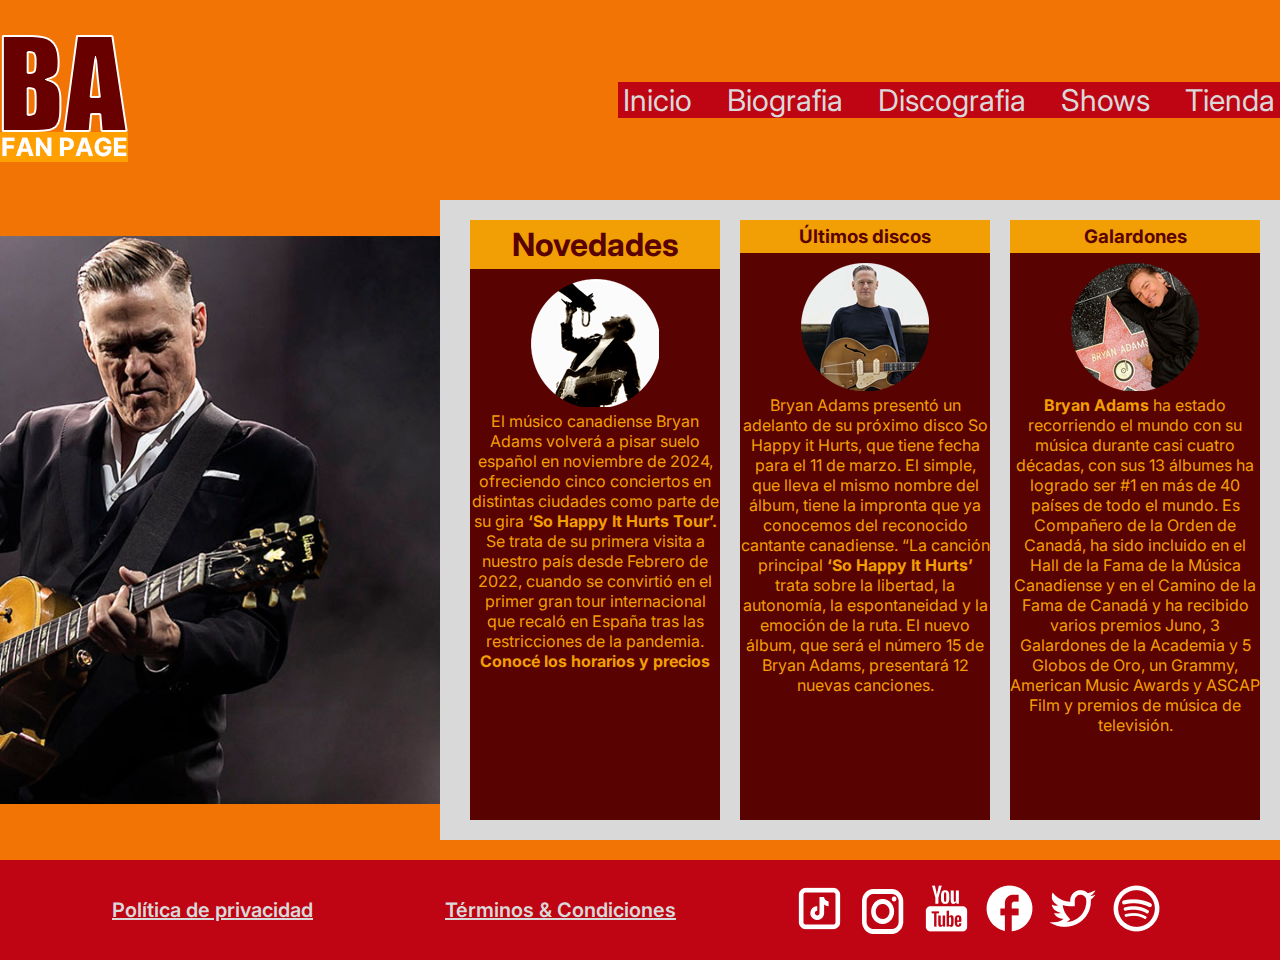
==== commit 25c51ee8: "Retoque de media queries" ====
--- a/index.html
+++ b/index.html
@@ -4,7 +4,8 @@
 <head>
     <meta charset="UTF-8">
     <meta name="viewport" content="width=device-width, initial-scale=1.0">
-    <meta name="description" content="Sitio web no oficial del músico canadiense Bryan Adams con novedades, últimas noticias para los fans">
+    <meta name="description"
+        content="Sitio web no oficial del músico canadiense Bryan Adams con novedades, últimas noticias para los fans">
     <meta name="keywords" content="heaven, bryan adams, bryan adams argentina 2024, all for love, tour">
     <meta name="author" content="angel gaston diaz">
     <meta name="copyright" content="angel gaston diaz">
@@ -13,7 +14,8 @@
     <meta property="og:url" content=https://angelgastondiaz.github.io/Bryan-Adams-FanPage />
     <meta property="og:description" content=Sitio web no oficial del músico canadiense Bryan Adams>
     <meta property="og:type" content=website>
-    <meta property="og:image" content=https://raw.githubusercontent.com/angelgastondiaz/Bryan-Adams-FanPage/main/assets/img/ba-portada.jpg>
+    <meta property="og:image"
+        content=https://raw.githubusercontent.com/angelgastondiaz/Bryan-Adams-FanPage/main/assets/img/ba-portada.jpg>
     <title>Inicio | Bryan Adams Fan Page</title>
     <link rel="shortcut icon" href="./assets/img/logo-ba.ico" type="image/x-icon">
     <link rel="preconnect" href="https://fonts.googleapis.com">
@@ -49,11 +51,9 @@
                     <div class="caja-img">
                         <img src="./assets/img/novedades-img.png"
                             alt="Bryan Adams con un megafono que forma parte de la tapa del disco Waking Up The Neighbours">
-                    </div>
-                    <div class="texto">
                         <p>El músico canadiense Bryan Adams volverá a pisar suelo español en noviembre de 2024,
-                            ofreciendo cinco
-                            conciertos en distintas ciudades como parte de su gira <strong>‘So Happy It Hurts Tour’.
+                            ofreciendo cinco conciertos en distintas ciudades como parte de su gira <strong>‘So Happy It
+                                Hurts Tour’.
                             </strong>
                             <br />Se trata de su primera visita a nuestro país desde Febrero de 2022, cuando se
                             convirtió en el primer gran tour internacional que recaló en España tras las restricciones
@@ -62,59 +62,52 @@
                         </p>
                     </div>
                 </article>
-                <article class="caja">
-                    <h2>Últimos discos</h2>
-                    <div class="caja-img">
-                        <img src="./assets/img/ultimodisco-img.png"
-                            alt="El músico canadiense Bryan Adams posando con su guitarra">
-                    </div>
-                    <div class="texto">
-                        <p>Bryan Adams presentó un adelanto de su próximo disco So Happy it Hurts, que tiene fecha para
-                            el 11 de marzo. El simple, que lleva el mismo nombre del álbum, tiene la impronta que ya
-                            conocemos del reconocido cantante canadiense. “La canción principal <strong>‘So Happy It
-                                Hurts’</strong>
-                            trata sobre la libertad, la autonomía, la espontaneidad y la emoción de la ruta. El nuevo
-                            álbum, que será el número 15 de Bryan Adams, presentará 12 nuevas canciones.
-                        </p>
-                    </div>
-                </article>
-                <article class="caja">
-                    <h3>Galardones</h3>
-                    <div class="caja-img">
-                        <img src="./assets/img/galardones-img.png"
-                            alt="Bryan Adams junto a su estrella en el Paseo de la Fama">
-                    </div>
-                    <div class="texto">
-                        <p><strong>Bryan Adams</strong> ha estado recorriendo el mundo con su música durante casi cuatro décadas, con sus
-                            13 álbumes ha logrado ser #1 en más de 40 países de todo el mundo. Es Compañero de la Orden
-                            de Canadá, ha sido incluido en el Hall de la Fama de la Música Canadiense y en el Camino de
-                            la Fama de Canadá y ha recibido varios premios Juno, 3 Galardones de la Academia y 5 Globos
-                            de Oro, un Grammy, American Music Awards y ASCAP Film y premios de música de televisión.
-                            </p>
-                    </div>
-                </article>
+            <article class="caja">
+                <h2>Últimos discos</h2>
+                <div class="caja-img">
+                    <img src="./assets/img/ultimodisco-img.png"
+                        alt="El músico canadiense Bryan Adams posando con su guitarra">
+                    <p>Bryan Adams presentó un adelanto de su próximo disco So Happy it Hurts, que tiene fecha para
+                        el 11 de marzo. El simple, que lleva el mismo nombre del álbum, tiene la impronta que ya
+                        conocemos del reconocido cantante canadiense. “La canción principal <strong>‘So Happy It
+                            Hurts’</strong>
+                        trata sobre la libertad, la autonomía, la espontaneidad y la emoción de la ruta. El nuevo
+                        álbum, que será el número 15 de Bryan Adams, presentará 12 nuevas canciones.
+                    </p>
+                </div>
+            </article>
+            <article class="caja">
+                <h3>Galardones</h3>
+                <div class="caja-img">
+                    <img src="./assets/img/galardones-img.png"
+                        alt="Bryan Adams junto a su estrella en el Paseo de la Fama">
+                    <p><strong>Bryan Adams</strong> ha estado recorriendo el mundo con su música durante casi cuatro
+                        décadas, con sus
+                        13 álbumes ha logrado ser #1 en más de 40 países de todo el mundo. Es Compañero de la Orden
+                        de Canadá, ha sido incluido en el Hall de la Fama de la Música Canadiense y en el Camino de
+                        la Fama de Canadá y ha recibido varios premios Juno, 3 Galardones de la Academia y 5 Globos
+                        de Oro, un Grammy, American Music Awards y ASCAP Film y premios de música de televisión.
+                    </p>
+                </div>
+            </article>
             </div>
         </section>
         <br />
     </main>
     <footer>
         <div class="footer-privacidad">
-            <p>Política de Privacidad</p>
+            <p><a href="https://www.bryanadams.com/privacy-statement/" target="_blank">Política de privacidad</a></p>
         </div>
         <div class="terminos-condiciones">
-            <p>Términos & Condiciones</p>
+            <p><a href="https://www.bryanadams.com/terms-of-service/" target="_blank">Términos & Condiciones</a></p>
         </div>
         <div class="redes">
             <a href="https://www.tiktok.com/@bryanadams" target="_blank"><img src="./assets/img/TikTok.png" alt=""></a>
-            <a href="https://www.instagram.com/bryanadams/" target="_blank"><img src="./assets/img/Instagram.png"
-                    alt=""></a>
-            <a href="https://www.youtube.com/channel/UCxuYPUdTZHRZKVRZ1km1plw" target="_blank"><img
-                    src="./assets/img/YouTube Logo.png" alt=""></a>
-            <a href="https://www.facebook.com/bryanadamsofficial" target="_blank"><img src="./assets/img/Facebook.png"
-                    alt=""></a>
+            <a href="https://www.instagram.com/bryanadams/" target="_blank"><img src="./assets/img/Instagram.png" alt=""></a>
+            <a href="https://www.youtube.com/channel/UCxuYPUdTZHRZKVRZ1km1plw" target="_blank"><img src="./assets/img/YouTube Logo.png" alt=""></a>
+            <a href="https://www.facebook.com/bryanadamsofficial" target="_blank"><img src="./assets/img/Facebook.png" alt=""></a>
             <a href="https://twitter.com/bryanadams" target="_blank"><img src="./assets/img/Twitter.png" alt=""></a>
-            <a href="https://open.spotify.com/artist/3Z02hBLubJxuFJfhacLSDc" target="_blank"><img
-                    src="./assets/img/Spotify.png" alt=""></a>
+            <a href="https://open.spotify.com/artist/3Z02hBLubJxuFJfhacLSDc" target="_blank"><img src="./assets/img/Spotify.png" alt=""></a>
         </div>
     </footer>
 
--- a/css/style.css
+++ b/css/style.css
@@ -44,8 +44,8 @@
   align-items: end;
   grid-template-columns: 1fr 1fr;
   grid-template-rows: 122px 40px 1fr;
-  grid-template-areas: "header header"
- "main main"
+  grid-template-areas: "header header"+ "main main"  "footer footer"; }
   .gridContenedor img {
     width: 8rem;
@@ -220,8 +220,8 @@
   align-items: end;
   grid-template-columns: 1fr 1fr;
   grid-template-rows: 122px 40px 1fr;
-  grid-template-areas: "header header"
- "main main"
+  grid-template-areas: "header header"+ "main main"  "footer footer"; }
   .gridContenedor21 img {
     width: 8rem;
@@ -264,7 +264,7 @@
   padding: 10px 10px 10px 10px;
   grid-column: 3/5;
   grid-row: 1/2;
-  grid-template-areas: "cardsContainer cardsContainer"
+  grid-template-areas: "cardsContainer cardsContainer"  "cardsContainer cardsContainer"; }
 
 .cards {
@@ -312,7 +312,6 @@
   background-color: #BF0413; }
 
 footer div {
-  width: 12.5rem;
   display: flex;
   align-items: center; }
 
@@ -334,6 +333,30 @@
   justify-content: space-around;
   align-items: center;
   padding: 0px 20px 0px 0px; }
+
+.footer-privacidad p a:link {
+  color: #D9D9D9; }
+
+.footer-privacidad p a:visited {
+  color: #D9D9D9; }
+
+.footer-privacidad p a:hover {
+  color: #F29F05; }
+
+.terminos-condiciones p a:link {
+  color: #D9D9D9; }
+
+.terminos-condiciones p a:visited {
+  color: #D9D9D9; }
+
+.terminos-condiciones p a:hover {
+  color: #F29F05; }
+
+footer p a:visited {
+  color: #D9D9D9; }
+
+footer p a:hover {
+  color: #F29F05; }
 
 .contenedor {
   width: 100%;
@@ -385,18 +408,156 @@
   text-align: center;
   padding: .625rem .625rem; }
 
-/* Media Query */
+@media (max-width: 1440px) {
+  /*INICIO*/
+  footer {
+    display: flex;
+    flex-direction: row;
+    justify-content: space-evenly;
+    width: 100%;
+    flex-wrap: nowrap; }
+    footer p {
+      font-size: 20px;
+      font-weight: 600;
+      padding: 20px; }
+  /* BIOGRAFIA*/
+  .gridContenedor2 p {
+    height: 87%;
+    font-size: 15px; }
+  .gridContenedor footer p {
+    width: 20%;
+    font-size: 1.25rem;
+    font-weight: 600;
+    padding: 20px;
+    text-align: center;
+    margin-top: 15px; }
+  /* TIENDA */
+  .gridContenedor21 {
+    display: grid;
+    width: 100%;
+    height: 100vh;
+    align-items: end;
+    grid-template-columns: 1fr 1fr;
+    grid-template-rows: 122px 40px 1fr;
+    grid-template-areas: "header header"+ "main main"+ "footer footer"; }
+    .gridContenedor21 img {
+      width: 8rem;
+      height: 8rem;
+      grid-column: 1/2;
+      grid-row: 2/3; }
+  .gridContenedor21 header {
+    width: 100%;
+    display: flex;
+    justify-content: flex-end;
+    grid-area: header;
+    grid-column: 2/3;
+    grid-row: 1/2; }
+  .gridContenedor21 main {
+    width: 100%;
+    background-color: #D9D9D9;
+    grid-area: main;
+    display: grid;
+    grid-template-columns: repeat(4, 1fr);
+    grid-template-rows: repeat(4, 1fr);
+    grid-row: 3/4;
+    margin-top: 40px; }
+  .gridContenedor22 img {
+    width: 100%;
+    height: 100%;
+    grid-column: 1/3;
+    grid-row: 1/5;
+    object-fit: cover; }
+  .cardsContainer {
+    width: 100%;
+    height: 100%;
+    display: grid;
+    justify-items: center;
+    grid-template-columns: 50% 50%;
+    grid-template-rows: 50% 50%;
+    margin-top: 10px;
+    padding: 10px 10px 10px 10px;
+    gap: 10px;
+    grid-column: 3/5;
+    grid-row: 1/2;
+    grid-template-areas: "cardsContainer cardsContainer"+ "cardsContainer cardsContainer"; }
+  .cards {
+    width: 100%;
+    height: 100%;
+    text-align: center;
+    background-color: #D9D9D9;
+    color: #590202; }
+    .cards img {
+      width: 100%;
+      height: 100%; }
+  .gridContenedor22 button {
+    font-size: 12px;
+    width: 70%;
+    height: 15%;
+    background-color: #590202;
+    color: #F29F05; }
+  .gridContenedor21 footer {
+    width: 100%;
+    height: 100px;
+    grid-area: footer;
+    grid-column: 1/5;
+    grid-row: 4/5;
+    margin-top: 20px; }
+    .gridContenedor21 footer p {
+      width: 12.5rem;
+      color: #D9D9D9;
+      text-align: center;
+      font-size: 1.25rem;
+      font-weight: 600;
+      padding: 20px; }
+  .redes img {
+    width: 55px;
+    height: 55px; } }
+
 @media (max-width: 1024px) {
   /* INICIO */
   .contenedor-caja {
-    width: 70%; }
+    width: 62%; }
   .caja {
     width: 30%; }
+  .caja-img p {
+    line-height: 20px; }
   .texto {
     width: 100%; }
   .portada {
     object-fit: cover;
     left: -300px; }
+  footer {
+    display: flex;
+    flex-direction: row;
+    justify-content: space-evenly;
+    width: 100%;
+    flex-wrap: nowrap; }
+    footer p {
+      font-size: 15px;
+      font-weight: 600; }
+  /* BIOGRAFIA */
+  .gridContenedor2 {
+    margin-top: 40px; }
+  .gridContenedor2 h1, .gridContenedor2 .caja3 h2, .caja3 .gridContenedor2 h2, .gridContenedor2 .caja3 h3, .caja3 .gridContenedor2 h3, .gridContenedor2 .caja h2, .caja .gridContenedor2 h2, .gridContenedor2 .caja h3, .caja .gridContenedor2 h3 {
+    width: 91%;
+    height: 6%;
+    font-size: 25px;
+    margin-top: 15px;
+    padding-top: 5px; }
+  .gridContenedor2 p {
+    height: 89%;
+    font-size: 12px;
+    line-height: 16px; }
+  .gridContenedor footer p {
+    width: 30%;
+    font-size: .9375rem;
+    font-weight: 600;
+    padding: 20px;
+    text-align: center;
+    margin-top: 15px; }
   /* DISCOGRAFIA */
   .contenedor3 {
     width: 100%; }
@@ -406,7 +567,9 @@
     width: 30%; }
   p {
     width: 100%;
-    font-size: 14px; }
+    font-size: 12px;
+    padding: 13px;
+    line-height: 2; }
   .portada3 {
     object-fit: cover;
     left: -300px; }
@@ -424,7 +587,7 @@
     width: 100%; }
   .portada4 {
     width: 100%;
-    height: 522px;
+    height: 536px;
     object-fit: cover;
     position: absolute;
     clip-path: inset(0 31% 0 0);
@@ -436,81 +599,212 @@
     width: 50%;
     height: auto; }
   .textoShow p {
-    font-size: 1.6875rem; }
+    font-size: 20px; }
   .caja4 p {
-    font-size: 1.6875rem;
+    font-size: 20px;
     padding: 10px 10px 10px 10px; } }
+
+/* TIENDA */
+.gridContenedor21 {
+  display: grid;
+  width: 100%;
+  height: 100vh;
+  align-items: end;
+  grid-template-columns: 1fr 1fr;
+  grid-template-rows: 122px 40px 1fr;
+  grid-template-areas: "header header"+ "main main"+ "footer footer"; }
+  .gridContenedor21 img {
+    width: 8rem;
+    height: 8rem;
+    grid-column: 1/2;
+    grid-row: 2/3; }
+
+.gridContenedor21 header {
+  width: 100%;
+  display: flex;
+  justify-content: flex-end;
+  grid-area: header;
+  grid-column: 2/3;
+  grid-row: 1/2; }
+
+.gridContenedor21 main {
+  width: 100%;
+  height: 640px;
+  background-color: #D9D9D9;
+  grid-area: main;
+  display: grid;
+  grid-template-columns: repeat(4, 1fr);
+  grid-template-rows: repeat(4, 1fr);
+  grid-row: 3/4;
+  margin-top: 40px; }
+
+.gridContenedor22 img {
+  width: 100%;
+  height: 640px;
+  grid-column: 1/3;
+  grid-row: 1/2;
+  object-fit: cover; }
+
+.cardsContainer {
+  width: 100%;
+  height: 100%;
+  display: grid;
+  grid-template-columns: 50% 50%;
+  grid-template-rows: 50% 50%;
+  margin-top: 10px;
+  padding: 10px 10px 10px 10px;
+  gap: 10px;
+  grid-column: 3/5;
+  grid-row: 1/2;
+  grid-template-areas: "cardsContainer cardsContainer"+ "cardsContainer cardsContainer"; }
+
+.cards {
+  width: 100%;
+  height: 75%;
+  text-align: center;
+  background-color: #D9D9D9;
+  color: #590202; }
+  .cards img {
+    width: 230px;
+    height: 230px; }
+
+.gridContenedor22 button {
+  font-size: 10px;
+  width: 230px;
+  height: 40px;
+  background-color: #590202;
+  color: #F29F05; }
+
+.gridContenedor21 footer {
+  width: 100%;
+  height: 100px;
+  grid-area: footer;
+  grid-column: 1/5;
+  grid-row: 4/5;
+  margin-top: 20px; }
+  .gridContenedor21 footer p {
+    width: 12.5rem;
+    color: #D9D9D9;
+    text-align: center;
+    font-size: 1.25rem;
+    font-weight: 300;
+    padding: 20px; }
+
+.redes img {
+  width: 55px;
+  height: 55px; }
 
 @media (max-width: 768px) {
   /* INICIO */
   .logo {
-    width: 100%;
-    left: -200px; }
+    width: 100%; }
   .header-index {
     display: flex;
     flex-direction: column-reverse;
-    justify-content: space-between;
+    justify-content: space-evenly;
     align-items: stretch;
     width: 100%; }
   .header-index img {
     width: 100%; }
   .portada {
     width: 100%;
-    height: 1390px;
     object-fit: cover;
     position: absolute;
     left: -19.6875rem;
     clip-path: inset(0 0 30% 0);
     z-index: 1; }
+  .portada img {
+    width: 100%;
+    height: 84%; }
   .contenedor {
     width: 100%;
+    height: 100%;
     display: flex;
     flex-wrap: wrap;
     justify-content: flex-end; }
   .contenedor-caja {
     display: flex;
-    flex-direction: column;
-    align-content: flex-end;
+    flex-wrap: nowrap;
+    flex-direction: column;
+    align-items: flex-end;
     padding: 0%;
     width: 100%;
     z-index: 0; }
   .caja {
     display: flex;
     flex-direction: column;
-    width: 38%;
-    height: 31%; }
+    width: 40%;
+    height: 33%; }
   .caja img {
-    display: flex;
-    align-content: flex-end;
-    width: 25%;
-    height: 100%; }
-  .texto {
-    width: 100%;
-    margin-bottom: 40px; }
+    width: 100%;
+    height: 50%;
+    float: left;
+    object-fit: contain; }
+  p {
+    text-align: center;
+    padding: 0px 4px 0px 4px; }
   footer {
     display: flex;
     flex-direction: row;
     justify-content: center;
     width: 100%;
     flex-wrap: nowrap; }
+    footer p {
+      font-size: 18px;
+      font-weight: 600; }
   .redes {
     width: 50%;
     display: flex;
     justify-content: flex-end; }
+  /* BIOGRAFIA */
+  .gridContenedor {
+    align-items: center; }
+  .gridContenedor header {
+    width: 100%;
+    display: flex;
+    grid-area: header;
+    grid-column: 1 / 3;
+    grid-row: 1 / 2;
+    flex-direction: column;
+    justify-content: flex-start;
+    align-items: stretch;
+    margin-top: -50px; }
+  .gridContenedor main {
+    width: 768px;
+    margin-top: 50px; }
+  .gridContenedor2 h1, .gridContenedor2 .caja3 h2, .caja3 .gridContenedor2 h2, .gridContenedor2 .caja3 h3, .caja3 .gridContenedor2 h3, .gridContenedor2 .caja h2, .caja .gridContenedor2 h2, .gridContenedor2 .caja h3, .caja .gridContenedor2 h3 {
+    width: 95%;
+    height: 5%;
+    font-size: 20px;
+    margin: 10px; }
+  .gridContenedor2 p {
+    width: 95%;
+    height: 92%;
+    font-size: 12px;
+    overflow: auto;
+    margin: 40px 10px; }
+  .gridContenedor footer {
+    width: 768px; }
+  .gridContenedor footer p {
+    font-size: 18px;
+    padding: 30px;
+    margin-top: -20px; }
   /* DISCOGRAFIA */
   .header-index {
     display: flex;
     flex-direction: column-reverse;
-    justify-content: space-between;
+    justify-content: space-evenly;
     align-items: stretch;
     width: 100%; }
   .header-index img {
     width: 15%; }
   .portada {
     width: 100%;
-    height: 1390px;
+    height: 84%;
     object-fit: cover;
-    position: absolute;
     left: -10.6875rem;
     z-index: 1;
     clip-path: inset(0 20% 0 0); }
@@ -525,20 +819,20 @@
     align-content: flex-end;
     padding: 0%;
     width: 100%;
+    height: 714px;
     z-index: 0; }
   .caja3 {
     display: flex;
     flex-direction: column;
-    width: 38%;
-    height: 31%; }
+    width: 40%;
+    height: 30%; }
     .caja3 p {
+      overflow: auto;
       padding-bottom: 40px;
-      font-size: .8025rem; }
+      font-size: 12px; }
   .caja img {
-    display: flex;
-    align-content: flex-end;
     width: 25%;
-    height: 100%; }
+    height: 50%; }
   footer {
     display: flex;
     flex-direction: row;
@@ -557,15 +851,221 @@
     justify-content: flex-end; }
   .portada4 {
     width: 100%;
-    height: 787px;
+    height: 615px;
     object-fit: cover;
     position: absolute;
     clip-path: inset(0 25% 0 0);
     left: -13.6875rem;
-    z-index: 1; } }
+    z-index: 1; }
+  /* TIENDA */
+  .gridContenedor21 {
+    display: grid;
+    width: 100%;
+    height: 100vh;
+    align-items: center;
+    grid-template-columns: 1fr 1fr;
+    grid-template-rows: 122px 40px 1fr;
+    grid-template-areas: "header header"+ "main main"+ "footer footer"; }
+    .gridContenedor21 img {
+      width: 8rem;
+      height: 8rem;
+      grid-column: 1/2;
+      grid-row: 2/3; }
+  .gridContenedor21 header {
+    width: 100%;
+    display: flex;
+    justify-content: center;
+    flex-direction: column;
+    grid-area: header;
+    grid-column: 1/3;
+    grid-row: 1/2;
+    margin-top: -50px; }
+  .gridContenedor21 main {
+    width: 768px;
+    height: 640px;
+    background-color: #D9D9D9;
+    grid-area: main;
+    display: grid;
+    grid-template-columns: repeat(4, 1fr);
+    grid-template-rows: repeat(4, 1fr);
+    grid-row: 3/4;
+    margin-top: 50px; }
+  .gridContenedor22 img {
+    width: 100%;
+    height: 640px;
+    grid-column: 1/3;
+    grid-row: 1/2;
+    object-fit: cover; }
+  .cardsContainer {
+    width: 100%;
+    height: 100%;
+    display: grid;
+    grid-template-columns: 50% 50%;
+    grid-template-rows: 50% 50%;
+    margin-top: 5px;
+    gap: 5px;
+    grid-column: 3/5;
+    grid-row: 1/2;
+    grid-template-areas: "cardsContainer cardsContainer"+ "cardsContainer cardsContainer"; }
+  .cards {
+    width: 100%;
+    height: 100%;
+    text-align: center;
+    background-color: #D9D9D9;
+    color: #590202; }
+    .cards img {
+      width: 180px;
+      height: 250px; }
+  .gridContenedor22 button {
+    font-size: 11px;
+    width: 180px;
+    height: 50px;
+    background-color: #590202;
+    color: #F29F05; }
+  .gridContenedor21 footer {
+    width: 768px;
+    height: 100px;
+    grid-area: footer;
+    grid-column: 1/5;
+    grid-row: 4/5;
+    margin-top: 20px; }
+    .gridContenedor21 footer p {
+      width: 12.51rem;
+      color: #D9D9D9;
+      text-align: center;
+      font-size: 1.125rem;
+      font-weight: 600;
+      padding: 10px; }
+  .redes img {
+    width: 55px;
+    height: 55px; } }
 
 @media (max-width: 425px) {
   /* INICIO */
+  .logo {
+    width: 25%; }
+  .header-index {
+    display: flex;
+    flex-direction: column-reverse;
+    justify-content: space-evenly;
+    align-items: stretch;
+    width: 100%; }
+  .header-index img {
+    width: 106px; }
+  .contenedor {
+    width: 100%;
+    height: 100%;
+    display: flex;
+    flex-wrap: wrap;
+    justify-content: flex-end; }
+  .portada {
+    width: 100%;
+    height: 30%;
+    object-fit: cover;
+    left: -19.6875rem;
+    clip-path: inset(0 0 30% 0);
+    z-index: 1; }
+  .contenedor-caja {
+    display: flex;
+    flex-wrap: nowrap;
+    flex-direction: column;
+    align-items: center;
+    padding: 3%;
+    margin: 42% 0% 0% 42%;
+    width: 100%;
+    z-index: 0;
+    position: relative;
+    right: 42%; }
+  .caja {
+    display: flex;
+    flex-direction: column;
+    width: 100%;
+    height: auto; }
+  .caja img {
+    width: 100%;
+    height: 50%;
+    float: left;
+    object-fit: contain; }
+  p {
+    text-align: center;
+    padding: 0px 4px 0px 4px;
+    font-size: 15px; }
+  footer {
+    display: flex;
+    flex-direction: row;
+    justify-content: center;
+    width: 100%;
+    height: auto;
+    flex-wrap: nowrap; }
+    footer p {
+      font-size: 15px;
+      font-weight: 600; }
+  .redes {
+    width: 50%;
+    display: flex;
+    justify-content: flex-end; }
+  /* BIOGRAFIA */
+  .gridContenedor {
+    grid-template-rows: 68px 40px 1fr;
+    margin-top: 25px; }
+  .gridContenedor img {
+    width: 106px;
+    height: 106px;
+    grid-column: 1 / 2;
+    grid-row: 2 / 3; }
+  .gridContenedor header {
+    width: 100%;
+    margin-top: -30px; }
+  .gridContenedor main {
+    width: 425px;
+    height: auto; }
+  .gridContenedor2 img {
+    width: 100%;
+    height: 100%;
+    grid-column: 1/5;
+    grid-row: 1/2;
+    object-fit: cover; }
+  .gridContenedor2 h1, .gridContenedor2 .caja3 h2, .caja3 .gridContenedor2 h2, .gridContenedor2 .caja3 h3, .caja3 .gridContenedor2 h3, .gridContenedor2 .caja h2, .caja .gridContenedor2 h2, .gridContenedor2 .caja h3, .caja .gridContenedor2 h3 {
+    width: 425px;
+    height: 14%;
+    text-align: center;
+    font-size: 20px;
+    margin: 5px 0px;
+    grid-column: 1/5;
+    grid-row: 2/3; }
+  .gridContenedor2 p {
+    width: 95%;
+    height: 92%;
+    font-size: 14px;
+    overflow: auto;
+    grid-column: 1 / 5;
+    grid-row: 2 / 5;
+    margin: 42px 0px 0px 14px;
+    border: 0px;
+    padding: 15px;
+    text-align: center; }
+  .gridContenedor footer {
+    width: 425px;
+    height: 100%;
+    grid-area: footer;
+    grid-column: 1/5;
+    grid-row: 4/5;
+    margin-top: 0px; }
+    .gridContenedor footer p {
+      width: 12.5rem;
+      color: #D9D9D9;
+      text-align: center;
+      font-size: .9375rem;
+      font-weight: 600;
+      padding: 5px;
+      margin-top: 5px; }
+  .redes img {
+    width: 55px;
+    height: 55px; }
+  /* DISCOGRAFIA */
   .header-index {
     display: flex;
     flex-direction: column-reverse;
@@ -580,36 +1080,39 @@
     font-size: 1.25rem; }
   .portada {
     width: 100%;
-    height: 1190px;
     object-fit: cover;
-    position: absolute;
-    left: -12.6875rem;
+    left: 0px;
     z-index: 1; }
   .contenedor {
     width: 100%;
-    display: flex;
+    height: auto;
+    display: flex;
+    flex-direction: column;
     flex-wrap: wrap;
-    justify-content: flex-end; }
-  .contenedor-caja {
+    justify-content: center; }
+  .contenedor-caja3 {
     display: flex;
     flex-direction: column;
     align-content: flex-end;
-    padding: 0%;
-    width: 100%;
+    padding: 10px;
+    width: 100%;
+    height: auto;
+    margin-top: 179px;
+    gap: 10px;
     z-index: 0; }
-  .caja {
-    display: flex;
-    flex-direction: column;
-    width: 44%;
-    height: auto; }
+  .caja3 {
+    display: flex;
+    flex-direction: column;
+    width: 100%;
+    height: 30%;
+    margin: auto; }
+    .caja3 p {
+      font-size: 12px; }
   .caja img {
     display: flex;
     align-content: flex-end;
     width: 25%;
     height: 100%; }
-  .texto {
-    font-size: .6875rem;
-    width: 100%; }
   footer {
     display: flex;
     flex-direction: row;
@@ -624,67 +1127,6 @@
     width: 100%;
     display: flex;
     justify-content: center; }
-  /* DISCOGRAFIA */
-  .header-index {
-    display: flex;
-    flex-direction: column-reverse;
-    width: 100%;
-    justify-content: center;
-    align-items: stretch; }
-  .navBar {
-    height: 30px;
-    text-align: center;
-    gap: .0625rem; }
-  .navBar li a {
-    font-size: 1.25rem; }
-  .portada {
-    width: 100%;
-    height: 1190px;
-    object-fit: cover;
-    position: absolute;
-    left: -7.6875rem;
-    z-index: 1; }
-    .portada img {
-      height: 50%; }
-  .contenedor {
-    width: 100%;
-    display: flex;
-    flex-wrap: wrap;
-    justify-content: flex-end; }
-  .contenedor-caja3 {
-    display: flex;
-    flex-direction: column;
-    align-content: flex-end;
-    padding: 0%;
-    width: 100%;
-    height: 1197px;
-    z-index: 0; }
-  .caja3 {
-    display: flex;
-    flex-direction: column;
-    width: 44%;
-    height: 30%; }
-    .caja3 p {
-      font-size: 9px; }
-  .caja img {
-    display: flex;
-    align-content: flex-end;
-    width: 25%;
-    height: 100%; }
-  footer {
-    display: flex;
-    flex-direction: row;
-    width: 100%;
-    flex-wrap: wrap;
-    justify-content: center; }
-  .footer-privacidad {
-    font-size: 15px; }
-  .terminos-condiciones {
-    font-size: 15px; }
-  .redes {
-    width: 100%;
-    display: flex;
-    justify-content: center; }
   /* SHOWS */
   .contenedor4 {
     width: 26.5625rem;
@@ -699,7 +1141,7 @@
     width: 100%; }
   .portada4 {
     width: 100%;
-    height: 522px;
+    height: 83%;
     object-fit: cover;
     position: absolute;
     clip-path: inset(0 33% 0 0);
@@ -715,51 +1157,238 @@
   .caja4 h1, .caja4 .caja3 h2, .caja3 .caja4 h2, .caja4 .caja3 h3, .caja3 .caja4 h3, .caja4 .caja h2, .caja .caja4 h2, .caja4 .caja h3, .caja .caja4 h3 {
     font-size: 1.5625rem; }
   .caja4 p {
-    font-size: .9375rem;
-    padding: 10px 10px 10px 10px; } }
+    font-size: 14px;
+    padding: 10px 10px 10px 10px; }
+  /* TIENDA */
+  .gridContenedor21 {
+    display: grid;
+    width: 100%;
+    height: 100vh;
+    align-items: center;
+    grid-template-columns: 1fr 1fr;
+    grid-template-rows: 122px 40px 1fr;
+    grid-template-areas: "header header"+ "main main"+ "footer footer"; }
+    .gridContenedor21 img {
+      width: 106px;
+      height: 106px;
+      grid-column: 1/2;
+      grid-row: 2/3; }
+  .gridContenedor21 header {
+    width: 100%;
+    display: flex;
+    justify-content: center;
+    flex-direction: column;
+    grid-area: header;
+    grid-column: 1/3;
+    grid-row: 1/2;
+    margin-top: -50px; }
+  .gridContenedor21 main {
+    width: 425px;
+    height: auto;
+    background-color: #D9D9D9;
+    grid-area: main;
+    display: grid;
+    grid-template-columns: repeat(4, 1fr);
+    grid-template-rows: repeat(4, 1fr);
+    grid-row: 3/4;
+    margin-top: 50px; }
+  .gridContenedor22 img {
+    width: 100%;
+    height: 255px;
+    grid-column: 1/5;
+    grid-row: 1/2;
+    object-fit: cover; }
+  .cardsContainer {
+    width: 100%;
+    height: 100%;
+    display: grid;
+    grid-template-columns: 50% 50%;
+    grid-template-rows: 50% 50%;
+    margin-top: 5px;
+    gap: 5px;
+    grid-column: 1/5;
+    grid-row: 2/5;
+    grid-template-areas: "cardsContainer cardsContainer"+ "cardsContainer cardsContainer"; }
+  .cards {
+    width: 100%;
+    height: 100%;
+    text-align: center;
+    background-color: #D9D9D9;
+    color: #590202; }
+    .cards img {
+      width: 200px;
+      height: 300px; }
+  .gridContenedor22 button {
+    font-size: 11px;
+    width: 180px;
+    height: 50px;
+    background-color: #590202;
+    color: #F29F05; }
+  .gridContenedor21 footer {
+    width: 425px;
+    height: 100px;
+    grid-area: footer;
+    grid-column: 1/5;
+    grid-row: 4/5;
+    margin-top: 20px; }
+    .gridContenedor21 footer p {
+      width: 12.5rem;
+      color: #D9D9D9;
+      text-align: center;
+      font-size: .9375rem;
+      font-weight: 600;
+      padding: 5px;
+      margin-top: 0px; }
+  .redes img {
+    width: 55px;
+    height: 55px; } }
 
 @media (max-width: 375px) {
   /* INICIO */
   .logo {
-    width: 35%; }
+    width: 40%; }
   .header-index {
-    align-items: flex-start; }
+    display: flex;
+    flex-direction: column;
+    justify-content: space-evenly;
+    align-items: center;
+    flex-wrap: wrap;
+    width: 100%; }
   .navBar {
-    height: 30px;
+    display: flex;
+    flex-direction: column;
+    height: 100%;
     text-align: center;
-    gap: .1875rem; }
+    gap: 8px; }
   .navBar li a {
-    font-size: 1.0625rem; }
-  .portada {
-    left: -7.3875rem;
-    height: 1300px; }
+    font-size: 20px; }
   .contenedor {
     width: 100%;
+    height: 100%;
     display: flex;
     flex-wrap: wrap;
     justify-content: flex-end; }
+  .portada {
+    width: 100%;
+    height: 30%;
+    object-fit: cover;
+    left: -19.6875rem;
+    clip-path: inset(0 0 30% 0);
+    z-index: 1; }
   .contenedor-caja {
     display: flex;
-    flex-direction: column;
-    align-content: flex-end;
-    padding: 0%;
-    width: 100%;
-    height: 1200px;
-    z-index: 0; }
+    flex-wrap: nowrap;
+    flex-direction: column;
+    align-items: center;
+    padding: 3%;
+    margin: 42% 0% 0% 42%;
+    width: 100%;
+    z-index: 0;
+    position: relative;
+    right: 42%; }
   .caja {
     display: flex;
     flex-direction: column;
+    width: 100%;
+    height: auto; }
+  .caja img {
+    width: 30%;
+    height: 50%;
+    float: left;
+    object-fit: contain; }
+  p {
+    text-align: center;
+    padding: 0px 4px 0px 4px;
+    font-size: 15px; }
+  footer {
+    display: flex;
+    flex-direction: row;
+    justify-content: center;
+    width: 100%;
+    flex-wrap: nowrap; }
+    footer p {
+      font-size: 11px;
+      font-weight: 600; }
+  .redes {
     width: 50%;
+    display: flex;
+    justify-content: flex-end; }
+  /* BIOGRAFIA */
+  .gridContenedor {
+    grid-template-rows: 50px 40px 1fr;
+    margin-top: 25px; }
+  .gridContenedor img {
+    width: 106px;
+    height: 106px;
+    grid-column: 1 / 2;
+    grid-row: 2 / 3;
+    justify-self: end;
+    margin-bottom: 30px; }
+  .gridContenedor header {
+    width: 50%;
+    margin-top: 80px;
+    flex-direction: row;
+    justify-content: center;
+    margin-left: 187px; }
+  .gridContenedor main {
+    width: 375px;
+    height: auto;
+    margin-top: 70px; }
+  .gridContenedor2 img {
+    width: 100%;
+    height: 100%;
+    grid-column: 1/5;
+    grid-row: 1/2;
+    object-fit: cover; }
+  .gridContenedor2 h1, .gridContenedor2 .caja3 h2, .caja3 .gridContenedor2 h2, .gridContenedor2 .caja3 h3, .caja3 .gridContenedor2 h3, .gridContenedor2 .caja h2, .caja .gridContenedor2 h2, .gridContenedor2 .caja h3, .caja .gridContenedor2 h3 {
+    width: 375px;
+    height: 14%;
+    text-align: center;
+    font-size: 20px;
+    margin: 5px 0px;
+    grid-column: 1/5;
+    grid-row: 2/3; }
+  .gridContenedor2 p {
+    width: 95%;
+    height: 92%;
+    font-size: 14px;
+    overflow: auto;
+    grid-column: 1 / 5;
+    grid-row: 2 / 5;
+    margin: 42px 0px 0px 10px;
+    border: 0px;
+    padding: 10px;
+    text-align: center; }
+  .gridContenedor footer {
+    width: 375px;
+    height: 100%;
+    grid-area: footer;
+    grid-column: 1/5;
+    grid-row: 4/5;
+    margin-top: 0px; }
+    .gridContenedor footer p {
+      width: 11.5rem;
+      color: #D9D9D9;
+      text-align: center;
+      font-size: .6875rem;
+      font-weight: 600;
+      padding: 5px;
+      margin-top: 5px; }
+  .redes img {
+    width: 55px;
+    height: 55px; }
+  /* DISCOGRAFIA */
+  .portada {
+    left: 0;
+    height: 260px; }
+  .contenedor-caja3 {
+    height: 100%; }
+  .caja3 {
+    width: 100%;
     height: 30%; }
-  .caja img {
-    display: flex;
-    align-content: flex-end;
-    width: 25%;
-    height: 100%; }
-  .texto p {
-    width: 100%;
-    height: 100%;
-    font-size: 11px; }
   footer {
     display: flex;
     flex-direction: row;
@@ -773,40 +1402,10 @@
   .redes {
     display: flex;
     justify-content: center;
-    padding: 5px; }
-  /* DISCOGRAFIA */
-  .header-index {
-    align-items: flex-start; }
-    .header-index img {
-      width: 50%; }
-  .navBar {
-    height: 30px;
-    text-align: center;
-    gap: .1875rem; }
-  .navBar li a {
-    font-size: 1.0625rem; }
-  .portada {
-    left: -8.3875rem;
-    height: 1130px; }
-  .contenedor-caja3 {
-    height: 100%; }
-  .caja3 {
-    width: 50%;
-    height: 30%; }
-  footer {
-    display: flex;
-    flex-direction: row;
-    width: 100%;
-    flex-wrap: wrap;
-    justify-content: center; }
-  .footer-privacidad {
-    font-size: 13px; }
-  .terminos-condiciones {
-    font-size: 13px; }
-  .redes {
-    display: flex;
-    justify-content: center;
-    padding: 5px; }
+    gap: 15px; }
+    .redes a img {
+      width: 40px;
+      height: 100%; }
   /* SHOWS */
   .contenedor4 {
     width: 23.4375rem;
@@ -821,17 +1420,18 @@
     width: 100%; }
   .portada4 {
     width: 100%;
-    height: 545px;
+    height: 260px;
     object-fit: cover;
     position: absolute;
-    clip-path: inset(0 33% 0 0);
-    left: -5.1875rem;
+    clip-path: inset(0 0 0 0);
+    left: 0px;
     z-index: 1; }
   .caja4 {
     display: flex;
     flex-direction: column;
-    width: 50%;
-    height: auto; }
+    width: 95%;
+    height: auto;
+    margin-top: 270px; }
   .textoShow p {
     font-size: 1.25rem; }
   .caja4 h1, .caja4 .caja3 h2, .caja3 .caja4 h2, .caja4 .caja3 h3, .caja3 .caja4 h3, .caja4 .caja h2, .caja .caja4 h2, .caja4 .caja h3, .caja .caja4 h3 {
@@ -848,27 +1448,126 @@
     display: flex;
     width: 9rem;
     justify-content: end;
-    font-size: .75rem; } }
+    font-size: .75rem; }
+  /* TIENDA */
+  .gridContenedor21 {
+    display: grid;
+    width: 100%;
+    height: 100vh;
+    align-items: center;
+    margin-top: 25px;
+    grid-template-columns: 1fr 1fr;
+    grid-template-rows: 50px 40px 1fr;
+    grid-template-areas: "header header"+ "main main"+ "footer footer"; }
+    .gridContenedor21 img {
+      width: 106px;
+      height: 106px;
+      grid-column: 1/2;
+      grid-row: 2/3;
+      justify-self: center;
+      margin-bottom: 10px; }
+  .gridContenedor21 header {
+    width: 50%;
+    display: flex;
+    justify-content: center;
+    flex-direction: row;
+    grid-area: header;
+    grid-column: 1/3;
+    grid-row: 1/2;
+    margin-top: 95px;
+    margin-left: 195px; }
+  .gridContenedor21 main {
+    width: 375px;
+    height: 850px;
+    background-color: #D9D9D9;
+    grid-area: main;
+    display: grid;
+    grid-template-columns: repeat(4, 1fr);
+    grid-template-rows: repeat(4, 1fr);
+    grid-row: 3/4;
+    margin-top: 80px; }
+  .gridContenedor22 img {
+    width: 100%;
+    height: 255px;
+    grid-column: 1/5;
+    grid-row: 1/2;
+    object-fit: cover; }
+  .cardsContainer {
+    width: 100%;
+    height: 100%;
+    display: grid;
+    grid-template-columns: 50% 50%;
+    grid-template-rows: 50% 50%;
+    margin-top: 5px;
+    gap: 5px;
+    grid-column: 1/5;
+    grid-row: 2/5;
+    grid-template-areas: "cardsContainer cardsContainer"+ "cardsContainer cardsContainer"; }
+  .cards {
+    width: 100%;
+    height: 100%;
+    text-align: center;
+    background-color: #D9D9D9;
+    color: #590202; }
+    .cards img {
+      width: 170px;
+      height: 200px; }
+  .gridContenedor22 button {
+    font-size: 11px;
+    width: 180px;
+    height: 50px;
+    background-color: #590202;
+    color: #F29F05; }
+  .gridContenedor21 footer {
+    width: 375px;
+    height: 100%;
+    grid-area: footer;
+    grid-column: 1/5;
+    grid-row: 4/5;
+    margin-top: 20px; }
+    .gridContenedor21 footer p {
+      width: 11.5rem;
+      color: #D9D9D9;
+      text-align: center;
+      font-size: .6875rem;
+      font-weight: 600;
+      padding: 5px;
+      margin-top: 5px; }
+  .redes img {
+    width: 55px;
+    height: 55px; } }
 
 @media (max-width: 320px) {
   /* INICIO */
   .logo {
-    width: 40%; }
+    width: 40%;
+    margin-left: -10px; }
+  .header-index {
+    display: flex;
+    flex-direction: column;
+    justify-content: space-evenly;
+    align-items: center;
+    flex-wrap: wrap;
+    width: 100%;
+    height: 30px; }
   .navBar {
-    width: 20rem;
-    height: 30px;
-    text-align: center; }
+    display: flex;
+    flex-direction: column;
+    height: 100%;
+    text-align: center;
+    gap: 8px; }
   .navBar li a {
-    font-size: 14px; }
+    font-size: 20px; }
   .portada {
-    width: 320px;
-    height: 1140px;
-    left: -100px; }
+    width: 320px; }
   .contenedor {
     margin: auto;
     width: 20rem; }
   .caja {
-    width: 45%; }
+    width: 100%; }
   .texto p {
     font-size: 10px; }
   footer {
@@ -888,23 +1587,89 @@
     display: flex;
     justify-content: space-around;
     padding: 5px; }
+  /* BIOGRAFIA */
+  .gridContenedor {
+    grid-template-rows: 68px 40px 1fr;
+    margin-top: 0px; }
+  .gridContenedor img {
+    width: 106px;
+    height: 106px;
+    grid-column: 1 / 2;
+    grid-row: 2 / 3;
+    justify-self: start;
+    margin-bottom: 60px; }
+  .gridContenedor header {
+    width: 50%;
+    margin-top: 70px;
+    flex-direction: row;
+    justify-content: center;
+    margin-left: 150px; }
+  .gridContenedor main {
+    width: 320px;
+    height: auto;
+    margin-top: 40px; }
+  .gridContenedor2 img {
+    width: 100%;
+    height: 100%;
+    grid-column: 1/5;
+    grid-row: 1/2;
+    object-fit: cover; }
+  .gridContenedor2 h1, .gridContenedor2 .caja3 h2, .caja3 .gridContenedor2 h2, .gridContenedor2 .caja3 h3, .caja3 .gridContenedor2 h3, .gridContenedor2 .caja h2, .caja .gridContenedor2 h2, .gridContenedor2 .caja h3, .caja .gridContenedor2 h3 {
+    width: 320px;
+    height: 11%;
+    text-align: center;
+    font-size: 20px;
+    margin: 3px 0px;
+    grid-column: 1/5;
+    grid-row: 2/3; }
+  .gridContenedor2 p {
+    width: 95%;
+    height: 95%;
+    font-size: 14px;
+    overflow: auto;
+    grid-column: 1 / 5;
+    grid-row: 2 / 5;
+    margin: 42px 0px 0px 10px;
+    border: 0px;
+    padding: 10px;
+    text-align: center; }
+  .gridContenedor footer {
+    width: 320px;
+    height: 100%;
+    grid-area: footer;
+    grid-column: 1/5;
+    grid-row: 4/5;
+    margin-top: 0px; }
+    .gridContenedor footer p {
+      width: 8.875rem;
+      color: #D9D9D9;
+      text-align: center;
+      font-size: .6875rem;
+      font-weight: 600;
+      padding: 5px;
+      margin-top: 5px; }
+  .redes img {
+    width: 55px;
+    height: 55px; }
   /* DISCOGRAFIA */
+  .header-index img {
+    width: 106px; }
   .navBar {
-    width: 20rem;
-    height: 30px;
+    width: 10rem;
+    height: 135px;
     text-align: center; }
   .navBar li a {
-    font-size: 14px; }
+    font-size: 18px; }
   .portada {
     width: 320px;
-    height: 1140px;
-    left: -30px;
-    clip-path: inset(0 150px 0 0); }
+    height: 25%;
+    clip-path: inset(0 0 0px 0);
+    margin-top: -58px; }
   .contenedor {
-    margin: auto;
+    margin-top: 140px;
     width: 20rem; }
   .caja {
-    width: 49%; }
+    width: 100%; }
   .texto p {
     font-size: 10px; }
   footer {
@@ -929,36 +1694,129 @@
     width: 20rem;
     display: flex;
     flex-wrap: wrap;
-    justify-content: flex-end; }
+    flex-direction: column;
+    margin-top: 320px; }
   .contenedor-caja4 {
     display: flex;
     flex-direction: column;
     align-content: flex-end;
-    padding: 0%;
+    padding: 3%;
     width: 100%; }
   .portada4 {
     width: 100%;
-    height: 545px;
+    height: 25%;
     object-fit: cover;
-    position: absolute;
-    clip-path: inset(0 32% 0 0);
-    left: -5.1875rem;
+    clip-path: inset(0 0 0 0);
+    left: 0px;
+    margin-top: -60px;
     z-index: 1; }
   .caja4 {
     display: flex;
     flex-direction: column;
-    width: 50%;
-    height: auto; }
+    width: 100%;
+    margin: auto;
+    padding: 0px; }
   .textoShow p {
     font-size: 1.25rem; }
   .caja4 h1, .caja4 .caja3 h2, .caja3 .caja4 h2, .caja4 .caja3 h3, .caja3 .caja4 h3, .caja4 .caja h2, .caja .caja4 h2, .caja4 .caja h3, .caja .caja4 h3 {
     font-size: 1.25rem; }
   .caja4 p {
     font-size: .875rem;
-    padding: 10px 10px 10px 10px; }
+    padding: 10px 10px 10px 20px; }
   footer {
     width: 320px; }
   .redes {
     width: 100%;
     display: flex;
-    justify-content: space-around; } }
+    justify-content: space-around;
+    gap: 0rem; }
+  /* TIENDA */
+  .gridContenedor21 {
+    display: grid;
+    width: 100%;
+    height: 100vh;
+    align-items: center;
+    margin-top: 25px;
+    grid-template-columns: 1fr 1fr;
+    grid-template-rows: 50px 40px 1fr;
+    grid-template-areas: "header header"+ "main main"+ "footer footer"; }
+    .gridContenedor21 img {
+      width: 106px;
+      height: 106px;
+      grid-column: 1/2;
+      grid-row: 1/2;
+      justify-self: start;
+      margin-bottom: -5px; }
+  .gridContenedor21 header {
+    width: 50%;
+    display: flex;
+    justify-content: center;
+    flex-direction: row;
+    grid-area: header;
+    grid-column: 1/3;
+    grid-row: 1/2;
+    margin-top: 37px;
+    margin-left: 150px; }
+  .gridContenedor21 main {
+    width: 320px;
+    height: 850px;
+    background-color: #D9D9D9;
+    grid-area: main;
+    display: grid;
+    grid-template-columns: repeat(4, 1fr);
+    grid-template-rows: repeat(4, 1fr);
+    grid-row: 3/4;
+    margin-top: 30px; }
+  .gridContenedor22 img {
+    width: 100%;
+    height: 255px;
+    grid-column: 1/5;
+    grid-row: 1/2;
+    object-fit: cover; }
+  .cardsContainer {
+    width: 100%;
+    height: 100%;
+    display: grid;
+    grid-template-columns: 50% 50%;
+    grid-template-rows: 50% 50%;
+    margin-top: 5px;
+    gap: 5px;
+    grid-column: 1/5;
+    grid-row: 2/5;
+    grid-template-areas: "cardsContainer cardsContainer"+ "cardsContainer cardsContainer"; }
+  .cards {
+    width: 100%;
+    height: 100%;
+    text-align: center;
+    background-color: #D9D9D9;
+    color: #590202; }
+    .cards img {
+      width: 150px;
+      height: 230px; }
+  .gridContenedor22 button {
+    font-size: 10px;
+    width: 150px;
+    height: 55px;
+    background-color: #590202;
+    color: #F29F05; }
+  .gridContenedor21 footer {
+    width: 320px;
+    height: 100%;
+    grid-area: footer;
+    grid-column: 1/5;
+    grid-row: 4/5;
+    margin-top: 20px; }
+    .gridContenedor21 footer p {
+      width: 8.875rem;
+      color: #D9D9D9;
+      text-align: center;
+      font-size: .6875rem;
+      font-weight: 600;
+      padding: 5px;
+      margin-top: 5px; }
+  .redes img {
+    width: 55px;
+    height: 55px; } }
